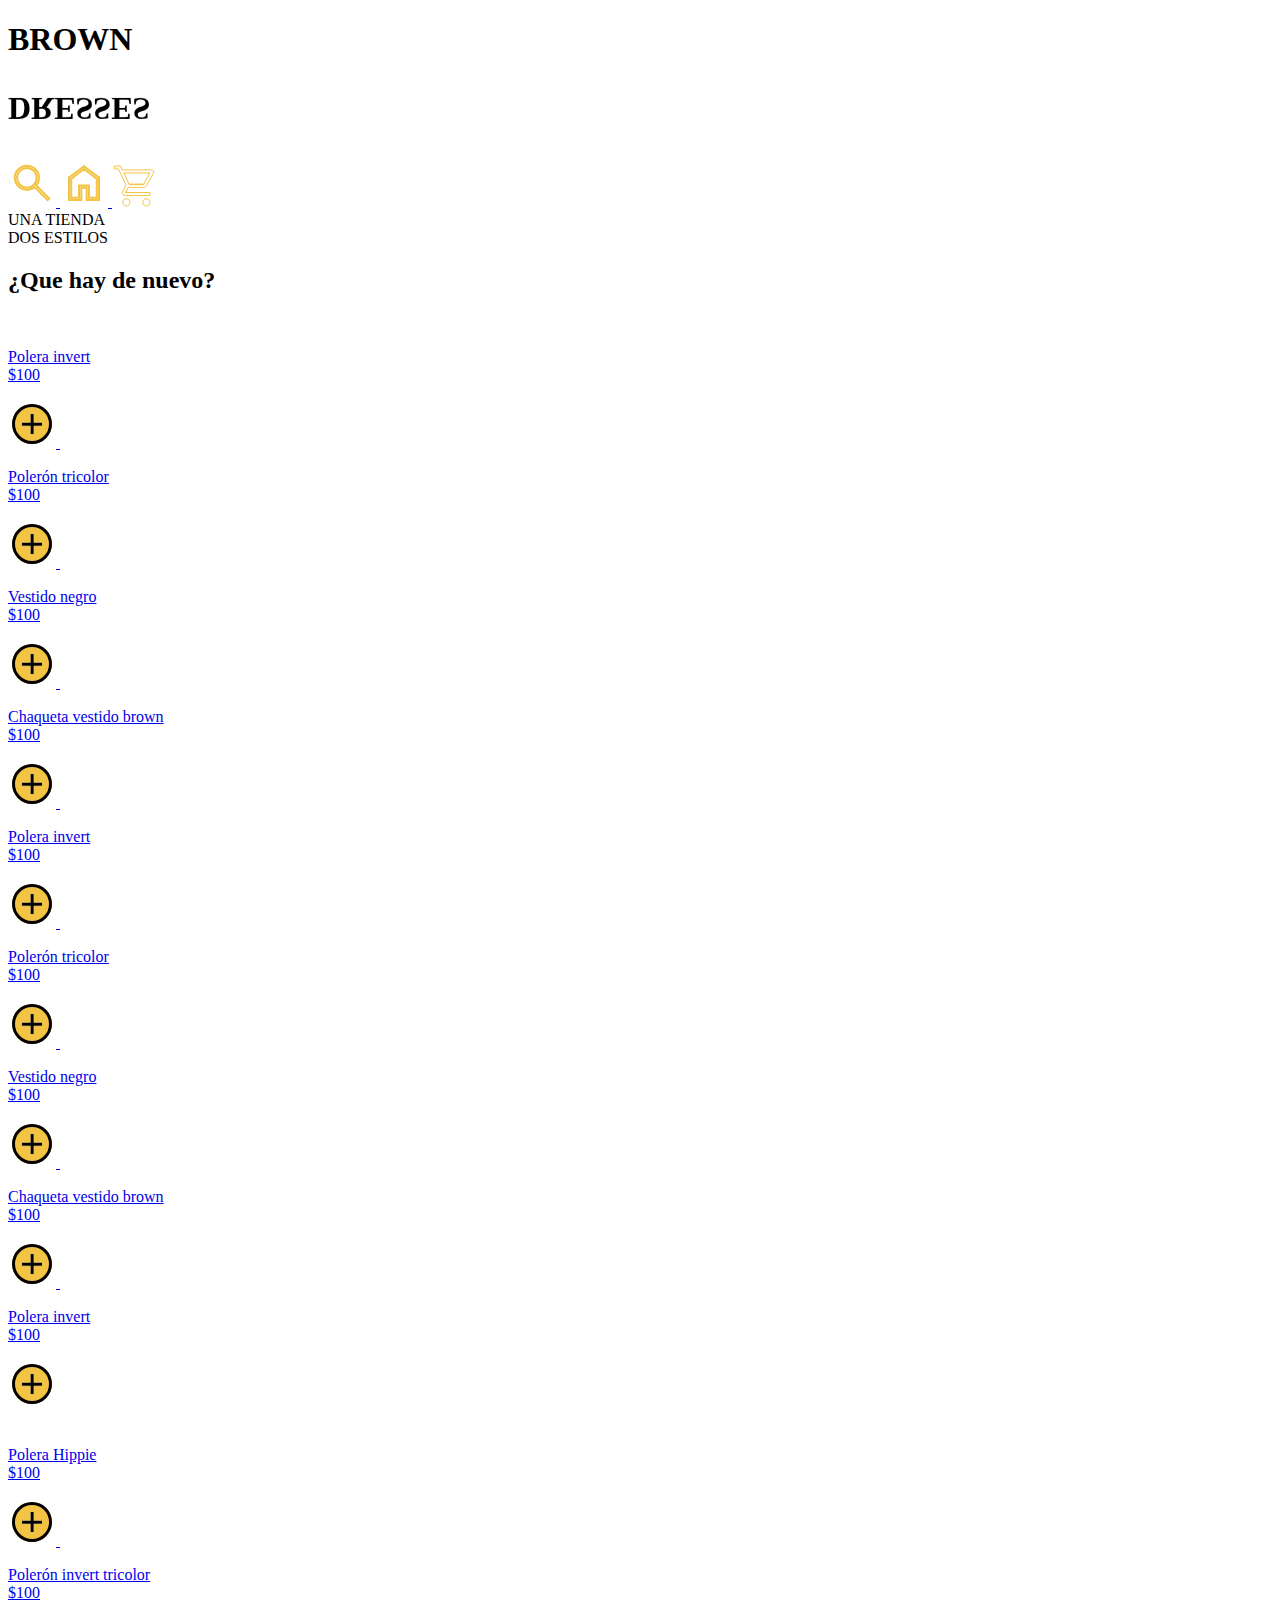
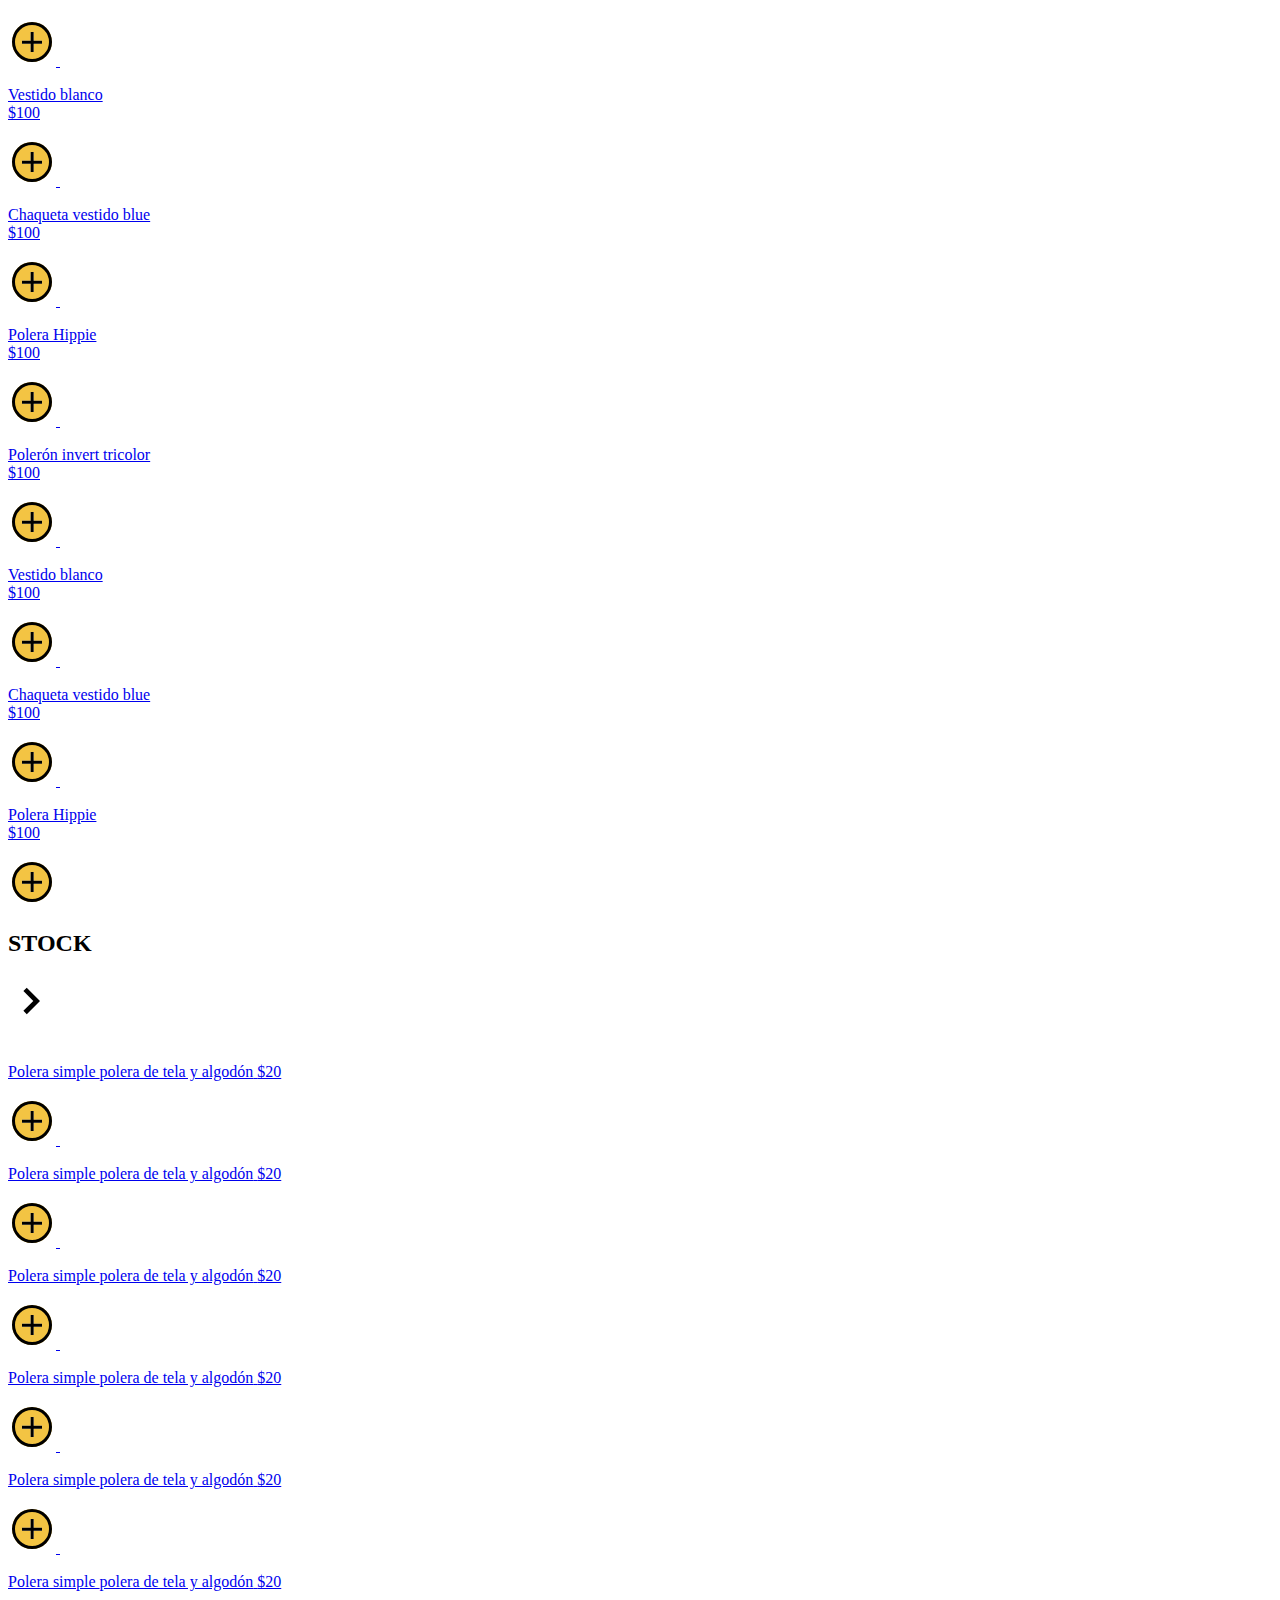
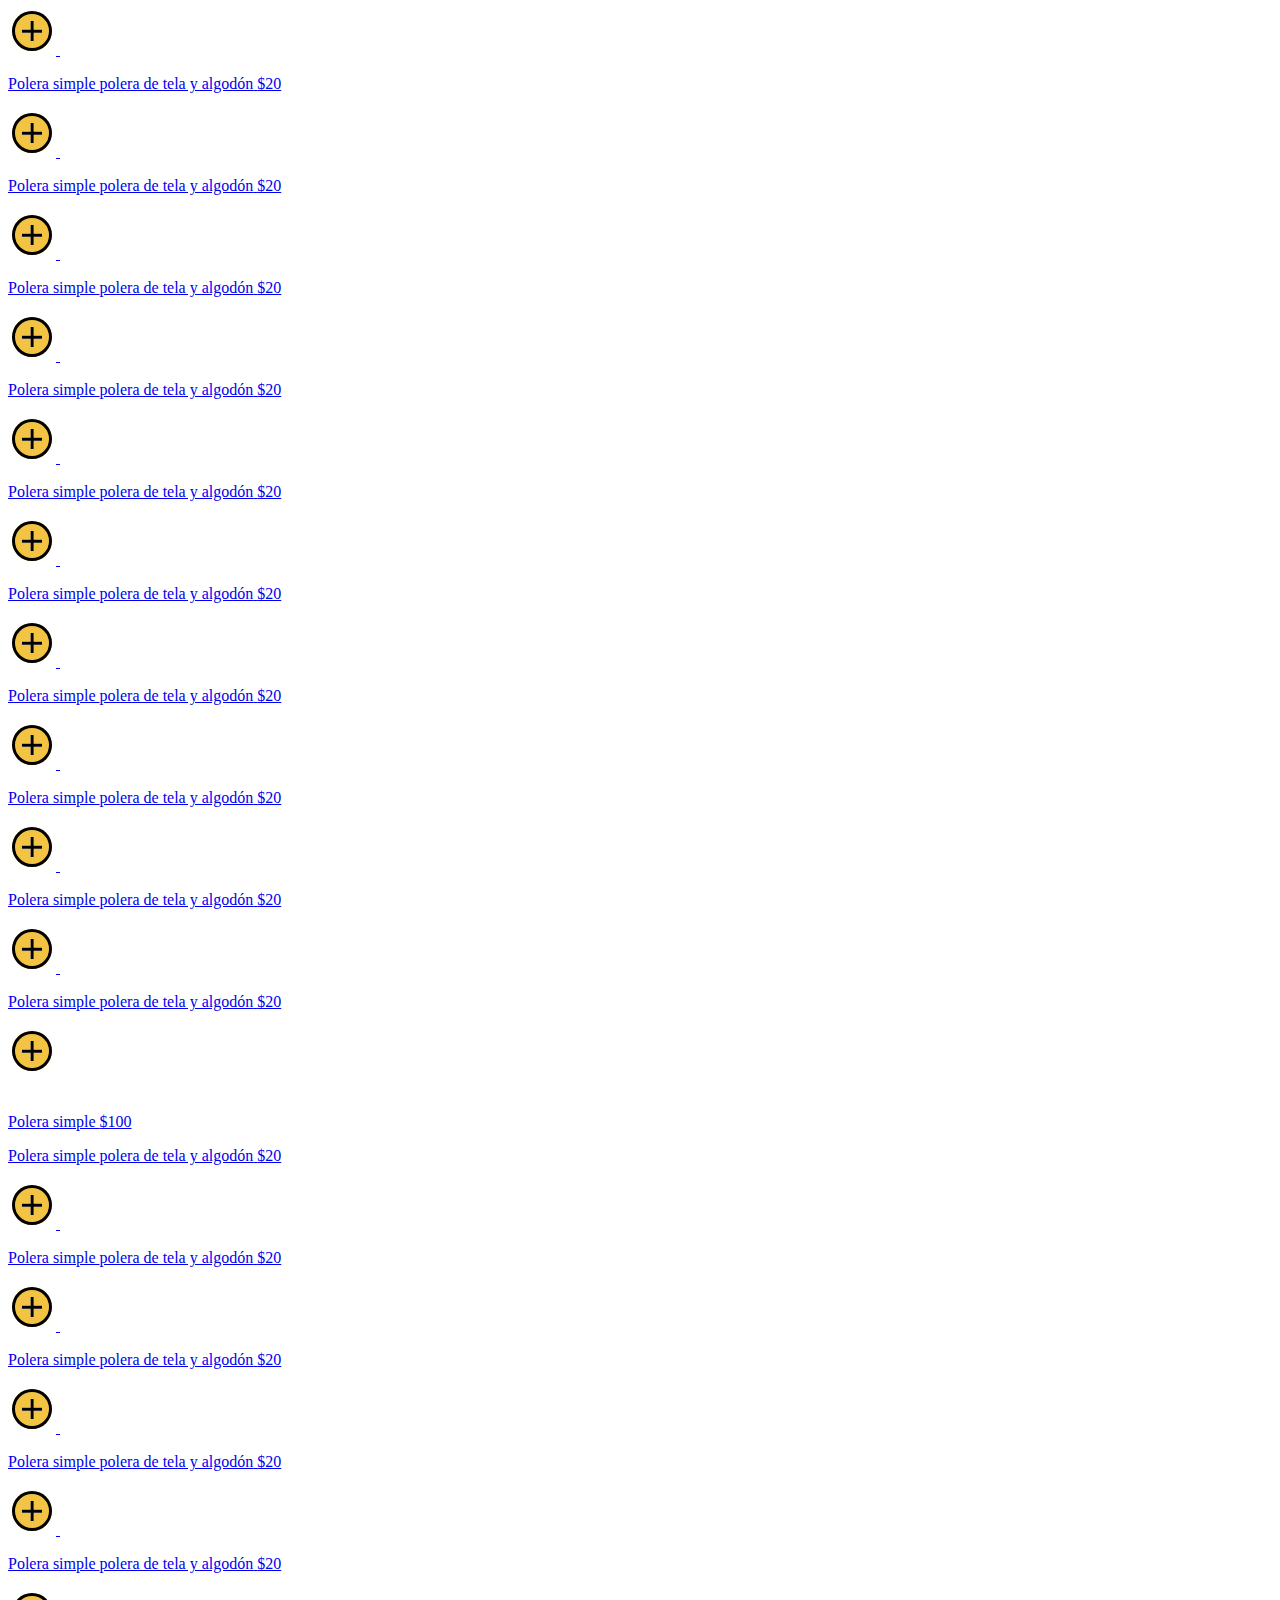
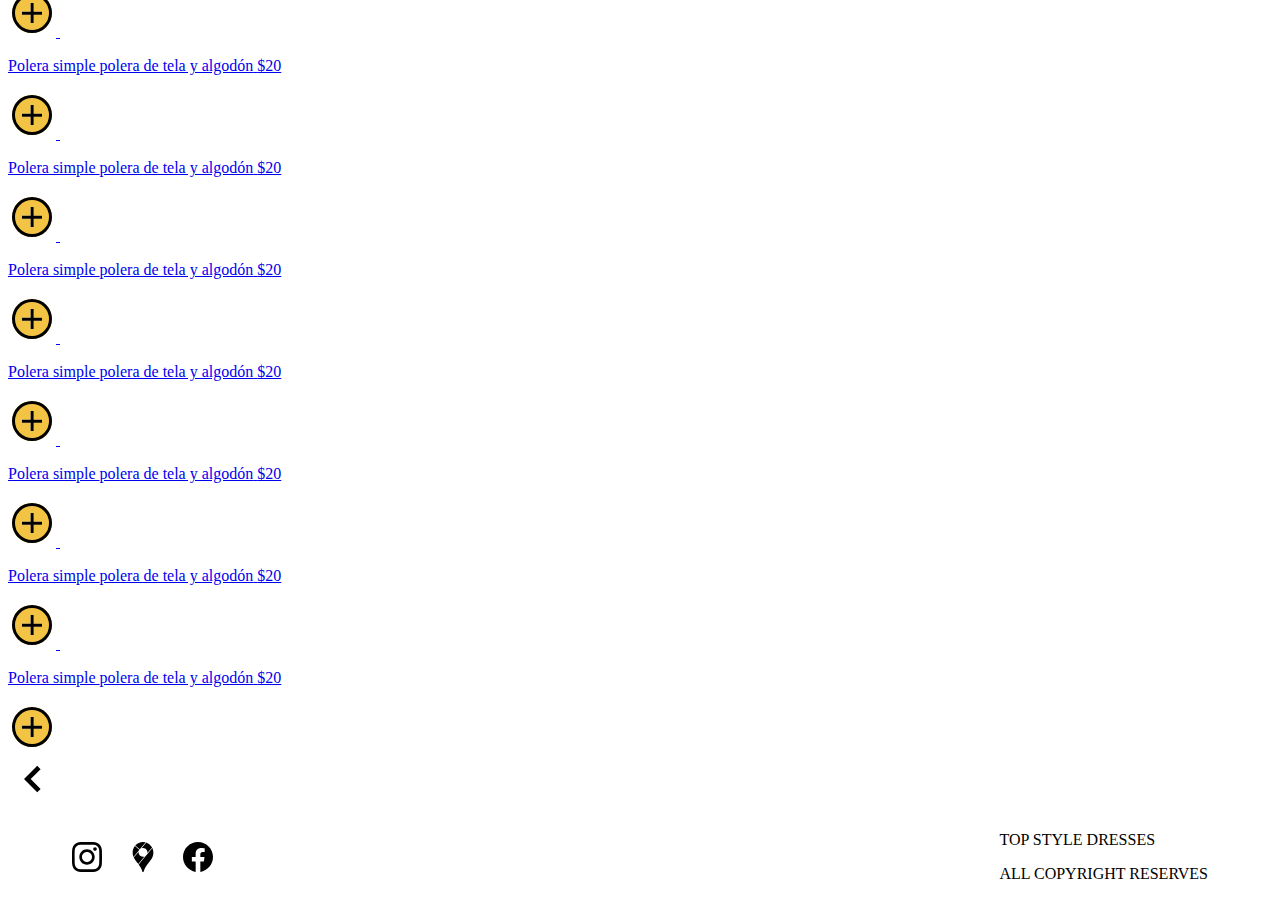
==== index.html @ 401d20d2 "Tercer commit[002]" ====
<!DOCTYPE html>
<html lang="en">
<head>
    <meta charset="UTF-8">
    <meta http-equiv="X-UA-Compatible" content="IE=edge">
    <meta name="viewport" content="width=device-width, initial-scale=1.0">
    <title>BROWN DRESSES</title>
    <link rel="stylesheet" href="./assets/css/index.css">
    <svg xmlns="http://www.w3.org/2000/svg" style="display: none;">
        <symbol id="add-circle">
            <path fill="#f3c443" d="M22.65 34h3v-8.3H34v-3h-8.35V14h-3v8.7H14v3h8.65ZM24 44q-4.1 0-7.75-1.575-3.65-1.575-6.375-4.3-2.725-2.725-4.3-6.375Q4 28.1 4 23.95q0-4.1 1.575-7.75 1.575-3.65 4.3-6.35 2.725-2.7 6.375-4.275Q19.9 4 24.05 4q4.1 0 7.75 1.575 3.65 1.575 6.35 4.275 2.7 2.7 4.275 6.35Q44 19.85 44 24q0 4.1-1.575 7.75-1.575 3.65-4.275 6.375t-6.35 4.3Q28.15 44 24 44Z"/>
            <path fill="#000" d="M22.65 34h3v-8.3H34v-3h-8.35V14h-3v8.7H14v3h8.65ZM24 44q-4.1 0-7.75-1.575-3.65-1.575-6.375-4.3-2.725-2.725-4.3-6.375Q4 28.1 4 23.95q0-4.1 1.575-7.75 1.575-3.65 4.3-6.35 2.725-2.7 6.375-4.275Q19.9 4 24.05 4q4.1 0 7.75 1.575 3.65 1.575 6.35 4.275 2.7 2.7 4.275 6.35Q44 19.85 44 24q0 4.1-1.575 7.75-1.575 3.65-4.275 6.375t-6.35 4.3Q28.15 44 24 44Zm.05-3q7.05 0 12-4.975T41 23.95q0-7.05-4.95-12T24 7q-7.05 0-12.025 4.95Q7 16.9 7 24q0 7.05 4.975 12.025Q16.95 41 24.05 41ZM24 24Z">
        </symbol>
    </svg>
</head>

<body style="scroll-behavior: smooth;">
    <header class="header">
        <h1><span>BROWN</span><br><span><p style="transform: rotateX(180deg);">DRESSES</p></span></h1>
    </header>
    <nav class="nav-flotante">
        <a href="#" id="searchIcon">
            <svg xmlns="http://www.w3.org/2000/svg" height="48" width="48">
                <path stroke="#f3c443" stroke-width="2" fill="none" d="m39.55 41.1-13-12.95q-1.5 1.3-3.475 2.025-1.975.725-4.125.725-5.1 0-8.625-3.525Q6.8 23.85 6.8 18.8q0-5 3.525-8.525Q13.85 6.75 18.9 6.75q5.05 0 8.575 3.525Q31 13.8 31 18.8q0 2.1-.725 4.1-.725 2-2.075 3.6l13 12.95Zm-20.6-12.45q4.05 0 6.9-2.875Q28.7 22.9 28.7 18.8t-2.85-6.95Q23 9 18.95 9q-4.15 0-7 2.85Q9.1 14.7 9.1 18.8t2.85 6.975q2.85 2.875 7 2.875Z"/>
            </svg>
        </a>
        <a href="index.html" id="homeIcon">
            <svg xmlns="http://www.w3.org/2000/svg" height="48" width="48">
                <path stroke-width="2" stroke="#f3c443" fill="none" d="M11.25 38.75h7.8V26.5h9.9v12.25h7.8v-19.1L24 10.05l-12.75 9.6ZM9 41V18.5L24 7.2l15 11.3V41H26.65V28.75h-5.3V41Zm15-16.65Z"/>
            </svg>
        </a>
        <a href="./pages/carro-compras/carro-compras.html" id="cartIcon">
            <svg xmlns="http://www.w3.org/2000/svg" height="45" width="45"><path stroke-width="1" stroke="#f3c443" fill="none" d="M14.35 43.95q-1.5 0-2.55-1.05-1.05-1.05-1.05-2.55 0-1.5 1.05-2.55 1.05-1.05 2.55-1.05 1.5 0 2.55 1.05 1.05 1.05 1.05 2.55 0 1.5-1.05 2.55-1.05 1.05-2.55 1.05Zm20 0q-1.5 0-2.55-1.05-1.05-1.05-1.05-2.55 0-1.5 1.05-2.55 1.05-1.05 2.55-1.05 1.5 0 2.55 1.05 1.05 1.05 1.05 2.55 0 1.5-1.05 2.55-1.05 1.05-2.55 1.05Zm-22.6-33 5.5 11.4h14.4l6.25-11.4Zm-1.5-3H39.7q1.15 0 1.75 1.05.6 1.05 0 2.1L34.7 23.25q-.55.95-1.425 1.525t-1.925.575H16.2l-2.8 5.2h24.55v3h-24.1q-2.1 0-3.025-1.4-.925-1.4.025-3.15l3.2-5.9L6.45 7h-3.9V4H8.4Zm7 14.4h14.4Z"/></svg>
        </a>
    </nav>
    <div class="hero">
        <div class="hero-text">
            <span>UNA TIENDA</span><br>
            <span>DOS ESTILOS</span>
            <!-- <div id="linea"></div> -->
        </div>
    </div>
    <div class="inventario-nuevo">
        <h2>¿Que hay de nuevo?</h2>
        <div class="carrusel-inventario">
            <div>
                <a href="./pages/productos/producto5.html" class="card">
                    <img src="./assets/img/ropa1.png" style="filter:invert(100%);" alt="">
                    <p>Polera invert<br>$100</p>
                    <svg xmlns="http://www.w3.org/2000/svg" height="48" width="48">
                        <use xlink:href="#add-circle">
                    </svg>
                </a>
                <a href="./pages/productos/producto2.html" class="card">
                    <img src="./assets/img/ropa2.png" alt="">
                    <p>Polerón tricolor<br>$100</p>
                    <svg xmlns="http://www.w3.org/2000/svg" height="48" width="48">
                        <use xlink:href="#add-circle">
                    </svg>
                </a>
                <a href="./pages/productos/producto3.html" class="card">
                    <img src="./assets/img/ropa3.png" alt="">
                    <p>Vestido negro<br>$100</p>
                    <svg href="#" xmlns="http://www.w3.org/2000/svg" height="48" width="48">
                        <use xlink:href="#add-circle">
                    </svg>
                </a>
                <a href="./pages/productos/producto4.html" class="card">
                    <img src="./assets/img/ropa4.png" alt="">
                    <p>Chaqueta vestido brown<br>$100</p>
                    <svg xmlns="http://www.w3.org/2000/svg" height="48" width="48">
                        <use xlink:href="#add-circle">
                    </svg>
                </a>
                <a href="./pages/productos/producto5.html" class="card">
                    <img src="./assets/img/ropa1.png" style="filter:invert(100%);" alt="">
                    <p>Polera invert<br>$100</p>
                    <svg xmlns="http://www.w3.org/2000/svg" height="48" width="48">
                        <use xlink:href="#add-circle">
                    </svg>
                </a>
                <a href="./pages/productos/producto2.html" class="card">
                    <img src="./assets/img/ropa2.png" alt="">
                    <p>Polerón tricolor<br>$100</p>
                    <svg xmlns="http://www.w3.org/2000/svg" height="48" width="48">
                        <use xlink:href="#add-circle">
                    </svg>
                </a>
                <a href="./pages/productos/producto3.html" class="card">
                    <img src="./assets/img/ropa3.png" alt="">
                    <p>Vestido negro<br>$100</p>
                    <svg xmlns="http://www.w3.org/2000/svg" height="48" width="48">
                        <use xlink:href="#add-circle">
                    </svg>
                </a>
                <a href="./pages/productos/producto4.html" class="card">
                    <img src="./assets/img/ropa4.png" alt="">
                    <p>Chaqueta vestido brown<br>$100</p>
                    <svg xmlns="http://www.w3.org/2000/svg" height="48" width="48">
                        <use xlink:href="#add-circle">
                    </svg>
                </a>
                <a href="./pages/productos/producto5.html" class="card">
                    <img src="./assets/img/ropa1.png" style="filter:invert(100%);" alt="">
                    <p>Polera invert<br>$100</p>
                    <svg xmlns="http://www.w3.org/2000/svg" height="48" width="48">
                        <use xlink:href="#add-circle">
                    </svg>
                </a>
            </div>
            <div>
                <a href="./pages/productos/producto1.html" class="card">
                    <img src="./assets/img/ropa1.png" alt="">
                    <p>Polera Hippie<br>$100</p>
                    <svg xmlns="http://www.w3.org/2000/svg" height="48" width="48">
                        <use xlink:href="#add-circle">
                    </svg>
                </a>
                <a href="./pages/productos/producto6.html" class="card">
                    <img src="./assets/img/ropa2.png" style="filter:invert(100%);" alt="">
                    <p>Polerón invert tricolor<br>$100</p>
                    <svg xmlns="http://www.w3.org/2000/svg" height="48" width="48">
                        <use xlink:href="#add-circle">
                    </svg>
                </a>
                <a href="./pages/productos/producto7.html" class="card">
                    <img src="./assets/img/ropa3.png" style="filter:invert(100%);" alt="">
                    <p>Vestido blanco<br>$100</p>
                    <svg xmlns="http://www.w3.org/2000/svg" height="48" width="48">
                        <use xlink:href="#add-circle">
                    </svg>
                </a>
                <a href="./pages/productos/producto8.html" class="card">
                    <img src="./assets/img/ropa4.png" style="filter:invert(100%);" alt="">
                    <p>Chaqueta vestido blue<br>$100</p>
                    <svg xmlns="http://www.w3.org/2000/svg" height="48" width="48">
                        <use xlink:href="#add-circle">
                    </svg>
                </a>
                <a href="./pages/productos/producto1.html" class="card">
                    <img src="./assets/img/ropa1.png" alt="">
                    <p>Polera Hippie<br>$100</p>
                    <svg xmlns="http://www.w3.org/2000/svg" height="48" width="48">
                        <use xlink:href="#add-circle">
                    </svg>
                </a>
                <a href="./pages/productos/producto6.html" class="card">
                    <img src="./assets/img/ropa2.png" style="filter:invert(100%);" alt="">
                    <p>Polerón invert tricolor<br>$100</p>
                    <svg xmlns="http://www.w3.org/2000/svg" height="48" width="48">
                        <use xlink:href="#add-circle">
                    </svg>
                </a>
                <a href="./pages/productos/producto7.html" class="card">
                    <img src="./assets/img/ropa3.png" style="filter:invert(100%);" alt="">
                    <p>Vestido blanco<br>$100</p>
                    <svg xmlns="http://www.w3.org/2000/svg" height="48" width="48">
                        <use xlink:href="#add-circle">
                    </svg>
                </a>
                <a href="./pages/productos/producto8.html" class="card">
                    <img src="./assets/img/ropa4.png" style="filter:invert(100%);" alt="">
                    <p>Chaqueta vestido blue<br>$100</p>
                    <svg xmlns="http://www.w3.org/2000/svg" height="48" width="48">
                        <use xlink:href="#add-circle">
                    </svg>
                </a>
                <a href="./pages/productos/producto1.html" class="card">
                    <img src="./assets/img/ropa1.png" alt="">
                    <p>Polera Hippie<br>$100</p>
                    <svg xmlns="http://www.w3.org/2000/svg" height="48" width="48">
                        <use xlink:href="#add-circle">
                    </svg>
                </a>
            </div>
        </div>
    </div>
    <div class="inventario-general">
        <h2>STOCK</h2>
        <!-- <h2><span>camisas</span><span>poleras</span>STOCK<span>vestidos</span><span>pantalones</span></h2> -->
        <div class="flex-inventario">
            <svg id="next" xmlns="http://www.w3.org/2000/svg" height="48" width="48"><path d="m18.75 37.2-3.35-3.35 9.9-9.9-9.9-9.9 3.35-3.35L32 23.95Z"/></svg>
            <div class="container-inventario" id="inventario1">
                <a href="./pages/productos/productos.html" class="card">
                    <img src="./assets/img/ropa1.png" alt="">
                    <p>Polera simple
                        <span>polera de tela y algodón</span>
                        <span class="precio">$20</span>
                    </p>
                    <svg href="#" xmlns="http://www.w3.org/2000/svg" height="48" width="48">
                        <use xlink:href="#add-circle">
                    </svg>
                </a>
                <a href="./pages/productos/productos.html" class="card">
                    <img src="./assets/img/ropa2.png" alt="">
                    <p>Polera simple
                        <span>polera de tela y algodón</span>
                        <span class="precio">$20</span>
                    </p>
                    <svg xmlns="http://www.w3.org/2000/svg" height="48" width="48">
                        <use xlink:href="#add-circle">
                    </svg>
                </a>
                <a href="./pages/productos/productos.html" class="card">
                    <img src="./assets/img/ropa3.png" alt="">
                    <p>Polera simple
                        <span>polera de tela y algodón</span>
                        <span class="precio">$20</span>
                    </p>
                    <svg xmlns="http://www.w3.org/2000/svg" height="48" width="48">
                        <use xlink:href="#add-circle">
                    </svg>
                </a>
                <a href="./pages/productos/productos.html" class="card">
                    <img src="./assets/img/ropa4.png" alt="">
                    <p>Polera simple
                        <span>polera de tela y algodón</span>
                        <span class="precio">$20</span>
                    </p>
                    <svg xmlns="http://www.w3.org/2000/svg" height="48" width="48">
                        <use xlink:href="#add-circle">
                    </svg>
                </a>
                <a href="./pages/productos/productos.html" class="card">
                    <img src="./assets/img/ropa1.png" alt="">
                    <p>Polera simple
                        <span>polera de tela y algodón</span>
                        <span class="precio">$20</span>
                    </p>
                    <svg xmlns="http://www.w3.org/2000/svg" height="48" width="48">
                        <use xlink:href="#add-circle">
                    </svg>
                </a>
                <a href="./pages/productos/productos.html" class="card">
                    <img src="./assets/img/ropa2.png" alt="">
                    <p>Polera simple
                        <span>polera de tela y algodón</span>
                        <span class="precio">$20</span>
                    </p>
                    <svg xmlns="http://www.w3.org/2000/svg" height="48" width="48">
                        <use xlink:href="#add-circle">
                    </svg>
                </a>
                <a href="./pages/productos/productos.html" class="card">
                    <img src="./assets/img/ropa3.png" alt="">
                    <p>Polera simple
                        <span>polera de tela y algodón</span>
                        <span class="precio">$20</span>
                    </p>
                    <svg xmlns="http://www.w3.org/2000/svg" height="48" width="48">
                        <use xlink:href="#add-circle">
                    </svg>
                </a>
                <a href="./pages/productos/productos.html" class="card">
                    <img src="./assets/img/ropa4.png" alt="">
                    <p>Polera simple
                        <span>polera de tela y algodón</span>
                        <span class="precio">$20</span>
                    </p>
                    <svg xmlns="http://www.w3.org/2000/svg" height="48" width="48">
                        <use xlink:href="#add-circle">
                    </svg>
                </a>
                <a href="./pages/productos/productos.html" class="card">
                    <img src="./assets/img/ropa1.png" alt="">
                    <p>Polera simple
                        <span>polera de tela y algodón</span>
                        <span class="precio">$20</span>
                    </p>
                    <svg href="#" xmlns="http://www.w3.org/2000/svg" height="48" width="48">
                        <use xlink:href="#add-circle">
                    </svg>
                </a>
                <a href="./pages/productos/productos.html" class="card">
                    <img src="./assets/img/ropa2.png" alt="">
                    <p>Polera simple
                        <span>polera de tela y algodón</span>
                        <span class="precio">$20</span>
                    </p>
                    <svg xmlns="http://www.w3.org/2000/svg" height="48" width="48">
                        <use xlink:href="#add-circle">
                    </svg>
                </a>
                <a href="./pages/productos/productos.html" class="card">
                    <img src="./assets/img/ropa3.png" alt="">
                    <p>Polera simple
                        <span>polera de tela y algodón</span>
                        <span class="precio">$20</span>
                    </p>
                    <svg xmlns="http://www.w3.org/2000/svg" height="48" width="48">
                        <use xlink:href="#add-circle">
                    </svg>
                </a>
                <a href="./pages/productos/productos.html" class="card">
                    <img src="./assets/img/ropa4.png" alt="">
                    <p>Polera simple
                        <span>polera de tela y algodón</span>
                        <span class="precio">$20</span>
                    </p>
                    <svg xmlns="http://www.w3.org/2000/svg" height="48" width="48">
                        <use xlink:href="#add-circle">
                    </svg>
                </a>
                <a href="./pages/productos/productos.html" class="card">
                    <img src="./assets/img/ropa1.png" alt="">
                    <p>Polera simple
                        <span>polera de tela y algodón</span>
                        <span class="precio">$20</span>
                    </p>
                    <svg xmlns="http://www.w3.org/2000/svg" height="48" width="48">
                        <use xlink:href="#add-circle">
                    </svg>
                </a>
                <a href="./pages/productos/productos.html" class="card">
                    <img src="./assets/img/ropa2.png" alt="">
                    <p>Polera simple
                        <span>polera de tela y algodón</span>
                        <span class="precio">$20</span>
                    </p>
                    <svg xmlns="http://www.w3.org/2000/svg" height="48" width="48">
                        <use xlink:href="#add-circle">
                    </svg>
                </a>
                <a href="./pages/productos/productos.html" class="card">
                    <img src="./assets/img/ropa3.png" alt="">
                    <p>Polera simple
                        <span>polera de tela y algodón</span>
                        <span class="precio">$20</span>
                    </p>
                    <svg xmlns="http://www.w3.org/2000/svg" height="48" width="48">
                        <use xlink:href="#add-circle">
                    </svg>
                </a>
                <a href="./pages/productos/productos.html" class="card">
                    <img src="./assets/img/ropa4.png" alt="">
                    <p>Polera simple
                        <span>polera de tela y algodón</span>
                        <span class="precio">$20</span>
                    </p>
                    <svg xmlns="http://www.w3.org/2000/svg" height="48" width="48">
                        <use xlink:href="#add-circle">
                    </svg>
                </a>
            </div>
            <div class="container-inventario" id="inventario2">
                <a href="./pages/productos/productos.html" class="card">
                    <img src="./assets/img/ropa1.png" alt="">
                    <p>Polera simple <span>$100</span></p>
                    <p>Polera simple
                        <span>polera de tela y algodón</span>
                        <span class="precio">$20</span>
                    </p>
                    <svg xmlns="http://www.w3.org/2000/svg" height="48" width="48">
                        <use xlink:href="#add-circle">
                    </svg>
                </a>
                <a href="./pages/productos/productos.html" class="card">
                    <img src="./assets/img/ropa2.png" alt="">
                    <p>Polera simple
                        <span>polera de tela y algodón</span>
                        <span class="precio">$20</span>
                    </p>
                    <svg xmlns="http://www.w3.org/2000/svg" height="48" width="48">
                        <use xlink:href="#add-circle">
                    </svg>
                </a>
                <a href="./pages/productos/productos.html" class="card">
                    <img src="./assets/img/ropa3.png" alt="">
                    <p>Polera simple
                        <span>polera de tela y algodón</span>
                        <span class="precio">$20</span>
                    </p>
                    <svg xmlns="http://www.w3.org/2000/svg" height="48" width="48">
                        <use xlink:href="#add-circle">
                    </svg>
                </a>
                <a href="./pages/productos/productos.html" class="card">
                    <img src="./assets/img/ropa4.png" alt="">
                    <p>Polera simple
                        <span>polera de tela y algodón</span>
                        <span class="precio">$20</span>
                    </p>
                    <svg xmlns="http://www.w3.org/2000/svg" height="48" width="48">
                        <use xlink:href="#add-circle">
                    </svg>
                </a>
                <a href="./pages/productos/productos.html" class="card">
                    <img src="./assets/img/ropa1.png" alt="">
                    <p>Polera simple
                        <span>polera de tela y algodón</span>
                        <span class="precio">$20</span>
                    </p>
                    <svg xmlns="http://www.w3.org/2000/svg" height="48" width="48">
                        <use xlink:href="#add-circle">
                    </svg>
                </a>
                <a href="./pages/productos/productos.html" class="card">
                    <img src="./assets/img/ropa2.png" alt="">
                    <p>Polera simple
                        <span>polera de tela y algodón</span>
                        <span class="precio">$20</span>
                    </p>
                    <svg xmlns="http://www.w3.org/2000/svg" height="48" width="48">
                        <use xlink:href="#add-circle">
                    </svg>
                </a>
                <a href="./pages/productos/productos.html" class="card">
                    <img src="./assets/img/ropa3.png" alt="">
                    <p>Polera simple
                        <span>polera de tela y algodón</span>
                        <span class="precio">$20</span>
                    </p>
                    <svg xmlns="http://www.w3.org/2000/svg" height="48" width="48">
                        <use xlink:href="#add-circle">
                    </svg>
                </a>
                <a href="./pages/productos/productos.html" class="card">
                    <img src="./assets/img/ropa4.png" alt="">
                    <p>Polera simple
                        <span>polera de tela y algodón</span>
                        <span class="precio">$20</span>
                    </p>
                    <svg xmlns="http://www.w3.org/2000/svg" height="48" width="48">
                        <use xlink:href="#add-circle">
                    </svg>
                </a>
                <a href="./pages/productos/productos.html" class="card">
                    <img src="./assets/img/ropa1.png" alt="">
                    <p>Polera simple
                        <span>polera de tela y algodón</span>
                        <span class="precio">$20</span>
                    </p>
                    <svg xmlns="http://www.w3.org/2000/svg" height="48" width="48">
                        <use xlink:href="#add-circle">
                    </svg>
                </a>
                <a href="./pages/productos/productos.html" class="card">
                    <img src="./assets/img/ropa2.png" alt="">
                    <p>Polera simple
                        <span>polera de tela y algodón</span>
                        <span class="precio">$20</span>
                    </p>
                    <svg xmlns="http://www.w3.org/2000/svg" height="48" width="48">
                        <use xlink:href="#add-circle">
                    </svg>
                </a>
                <a href="./pages/productos/productos.html" class="card">
                    <img src="./assets/img/ropa3.png" alt="">
                    <p>Polera simple
                        <span>polera de tela y algodón</span>
                        <span class="precio">$20</span>
                    </p>
                    <svg xmlns="http://www.w3.org/2000/svg" height="48" width="48">
                        <use xlink:href="#add-circle">
                    </svg>
                </a>
                <a href="./pages/productos/productos.html" class="card">
                    <img src="./assets/img/ropa4.png" alt="">
                    <p>Polera simple
                        <span>polera de tela y algodón</span>
                        <span class="precio">$20</span>
                    </p>
                    <svg xmlns="http://www.w3.org/2000/svg" height="48" width="48">
                        <use xlink:href="#add-circle">
                    </svg>
                </a>
            </div>
            <svg id="back" xmlns="http://www.w3.org/2000/svg" transform="rotate(180)"  height="48" width="48"><path d="m18.75 37.2-3.35-3.35 9.9-9.9-9.9-9.9 3.35-3.35L32 23.95Z"/></svg>
        </div>
    </div>
    <footer style="display: flex; padding:.5rem 5vw; justify-content: space-between; background-color: var(--color2); align-items: center;">
        <div style="display: flex; column-gap:2vw;">
            <svg role="img" viewBox="0 0 24 24" xmlns="http://www.w3.org/2000/svg" width="30"><title>Instagram</title><path d="M12 0C8.74 0 8.333.015 7.053.072 5.775.132 4.905.333 4.14.63c-.789.306-1.459.717-2.126 1.384S.935 3.35.63 4.14C.333 4.905.131 5.775.072 7.053.012 8.333 0 8.74 0 12s.015 3.667.072 4.947c.06 1.277.261 2.148.558 2.913.306.788.717 1.459 1.384 2.126.667.666 1.336 1.079 2.126 1.384.766.296 1.636.499 2.913.558C8.333 23.988 8.74 24 12 24s3.667-.015 4.947-.072c1.277-.06 2.148-.262 2.913-.558.788-.306 1.459-.718 2.126-1.384.666-.667 1.079-1.335 1.384-2.126.296-.765.499-1.636.558-2.913.06-1.28.072-1.687.072-4.947s-.015-3.667-.072-4.947c-.06-1.277-.262-2.149-.558-2.913-.306-.789-.718-1.459-1.384-2.126C21.319 1.347 20.651.935 19.86.63c-.765-.297-1.636-.499-2.913-.558C15.667.012 15.26 0 12 0zm0 2.16c3.203 0 3.585.016 4.85.071 1.17.055 1.805.249 2.227.415.562.217.96.477 1.382.896.419.42.679.819.896 1.381.164.422.36 1.057.413 2.227.057 1.266.07 1.646.07 4.85s-.015 3.585-.074 4.85c-.061 1.17-.256 1.805-.421 2.227-.224.562-.479.96-.899 1.382-.419.419-.824.679-1.38.896-.42.164-1.065.36-2.235.413-1.274.057-1.649.07-4.859.07-3.211 0-3.586-.015-4.859-.074-1.171-.061-1.816-.256-2.236-.421-.569-.224-.96-.479-1.379-.899-.421-.419-.69-.824-.9-1.38-.165-.42-.359-1.065-.42-2.235-.045-1.26-.061-1.649-.061-4.844 0-3.196.016-3.586.061-4.861.061-1.17.255-1.814.42-2.234.21-.57.479-.96.9-1.381.419-.419.81-.689 1.379-.898.42-.166 1.051-.361 2.221-.421 1.275-.045 1.65-.06 4.859-.06l.045.03zm0 3.678c-3.405 0-6.162 2.76-6.162 6.162 0 3.405 2.76 6.162 6.162 6.162 3.405 0 6.162-2.76 6.162-6.162 0-3.405-2.76-6.162-6.162-6.162zM12 16c-2.21 0-4-1.79-4-4s1.79-4 4-4 4 1.79 4 4-1.79 4-4 4zm7.846-10.405c0 .795-.646 1.44-1.44 1.44-.795 0-1.44-.646-1.44-1.44 0-.794.646-1.439 1.44-1.439.793-.001 1.44.645 1.44 1.439z"/></svg>
            <svg role="img" viewBox="0 0 24 24" xmlns="http://www.w3.org/2000/svg" width="30"><title>Google Maps</title><path d="M19.527 4.799c1.212 2.608.937 5.678-.405 8.173-1.101 2.047-2.744 3.74-4.098 5.614-.619.858-1.244 1.75-1.669 2.727-.141.325-.263.658-.383.992-.121.333-.224.673-.34 1.008-.109.314-.236.684-.627.687h-.007c-.466-.001-.579-.53-.695-.887-.284-.874-.581-1.713-1.019-2.525-.51-.944-1.145-1.817-1.79-2.671L19.527 4.799zM8.545 7.705l-3.959 4.707c.724 1.54 1.821 2.863 2.871 4.18.247.31.494.622.737.936l4.984-5.925-.029.01c-1.741.601-3.691-.291-4.392-1.987a3.377 3.377 0 0 1-.209-.716c-.063-.437-.077-.761-.004-1.198l.001-.007zM5.492 3.149l-.003.004c-1.947 2.466-2.281 5.88-1.117 8.77l4.785-5.689-.058-.05-3.607-3.035zM14.661.436l-3.838 4.563a.295.295 0 0 1 .027-.01c1.6-.551 3.403.15 4.22 1.626.176.319.323.683.377 1.045.068.446.085.773.012 1.22l-.003.016 3.836-4.561A8.382 8.382 0 0 0 14.67.439l-.009-.003zM9.466 5.868L14.162.285l-.047-.012A8.31 8.31 0 0 0 11.986 0a8.439 8.439 0 0 0-6.169 2.766l-.016.018 3.665 3.084z"/></svg>
            <svg role="img" viewBox="0 0 24 24" xmlns="http://www.w3.org/2000/svg" width="30"><title>Facebook</title><path d="M24 12.073c0-6.627-5.373-12-12-12s-12 5.373-12 12c0 5.99 4.388 10.954 10.125 11.854v-8.385H7.078v-3.47h3.047V9.43c0-3.007 1.792-4.669 4.533-4.669 1.312 0 2.686.235 2.686.235v2.953H15.83c-1.491 0-1.956.925-1.956 1.874v2.25h3.328l-.532 3.47h-2.796v8.385C19.612 23.027 24 18.062 24 12.073z"/></svg>
        </div>
        <div>
            <p>TOP STYLE DRESSES</p>
            <P>ALL COPYRIGHT RESERVES</P>
        </div>

    </footer>
    <div class="sidebar-margin"></div>

    <script src="./assets/js/index.js"></script>
</body>
</html>
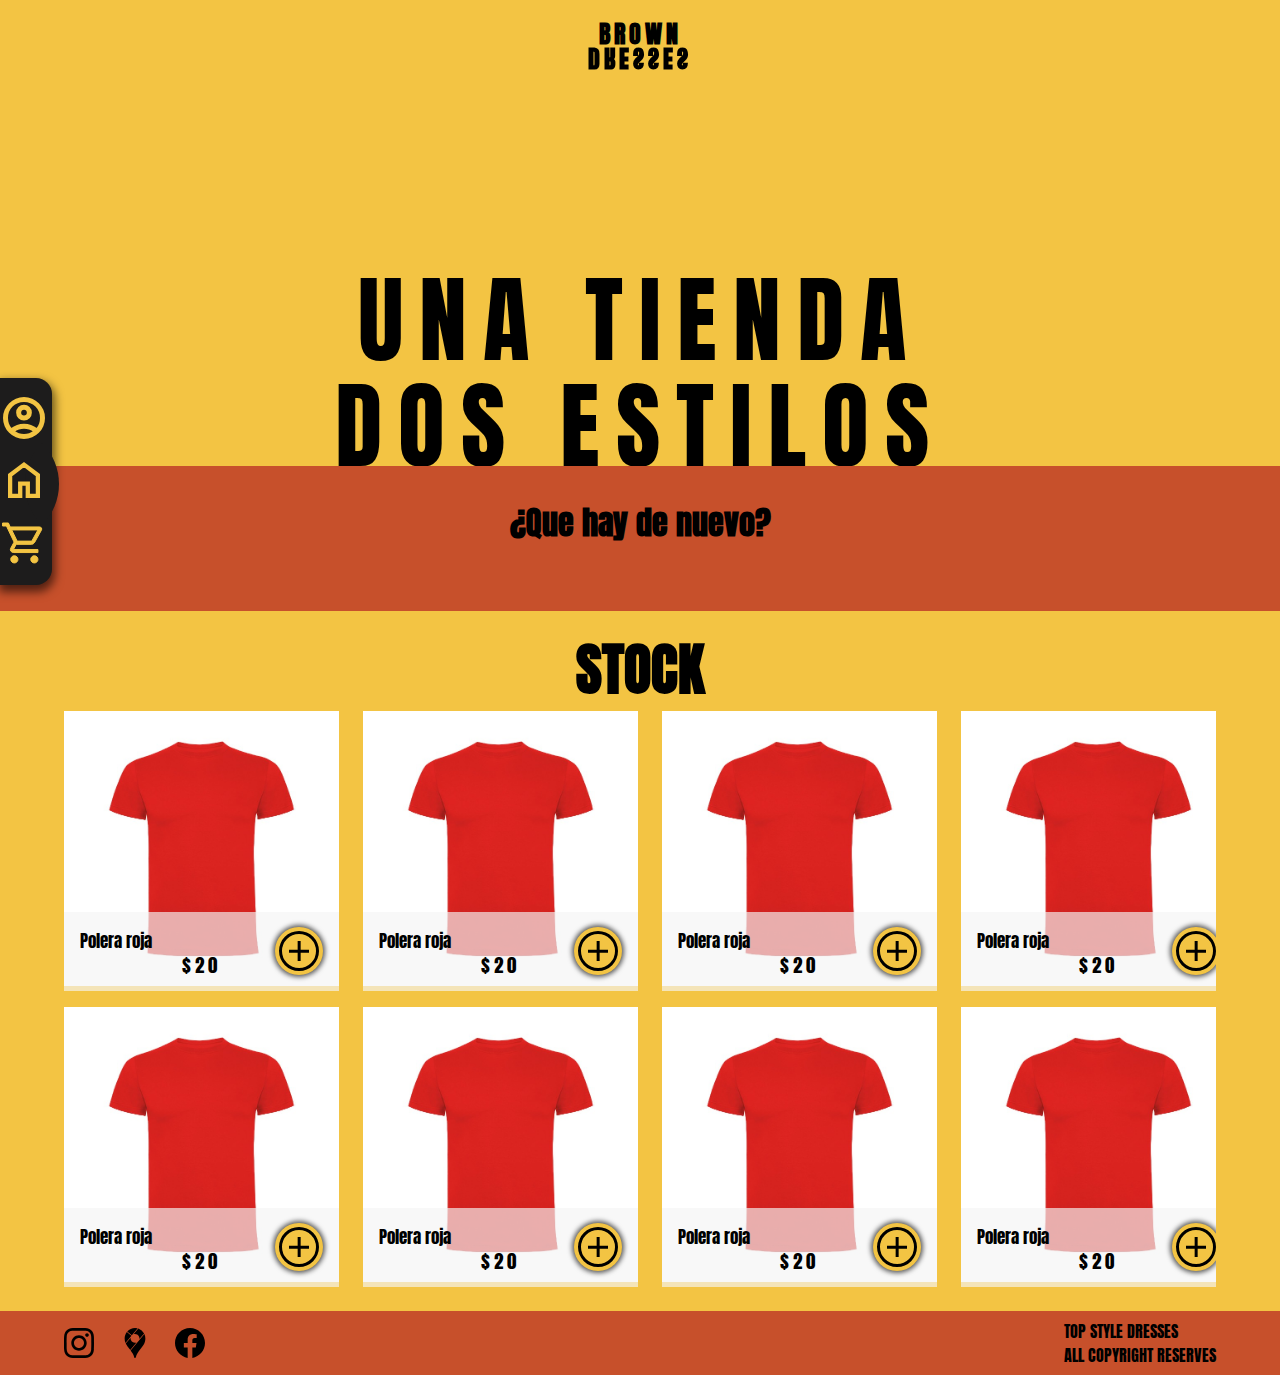
==== commit 79c0e31b: "Modulo3" ====
--- a/index.html
+++ b/index.html
@@ -4,25 +4,71 @@
     <meta charset="UTF-8">
     <meta http-equiv="X-UA-Compatible" content="IE=edge">
     <meta name="viewport" content="width=device-width, initial-scale=1.0">
+    <meta http-equiv="Expires" content="0">
+    <meta http-equiv="Last-Modified" content="0">
+    <meta http-equiv="Cache-Control" content="no-cache, mustrevalidate">
+    <meta http-equiv="Pragma" content="no-cache">
     <title>BROWN DRESSES</title>
     <link rel="stylesheet" href="./assets/css/index.css">
     <svg xmlns="http://www.w3.org/2000/svg" style="display: none;">
         <symbol id="add-circle">
-            <path fill="#f3c443" d="M22.65 34h3v-8.3H34v-3h-8.35V14h-3v8.7H14v3h8.65ZM24 44q-4.1 0-7.75-1.575-3.65-1.575-6.375-4.3-2.725-2.725-4.3-6.375Q4 28.1 4 23.95q0-4.1 1.575-7.75 1.575-3.65 4.3-6.35 2.725-2.7 6.375-4.275Q19.9 4 24.05 4q4.1 0 7.75 1.575 3.65 1.575 6.35 4.275 2.7 2.7 4.275 6.35Q44 19.85 44 24q0 4.1-1.575 7.75-1.575 3.65-4.275 6.375t-6.35 4.3Q28.15 44 24 44Z"/>
+            <path id="add-circle-bg" fill="#f3c443" d="M22.65 34h3v-8.3H34v-3h-8.35V14h-3v8.7H14v3h8.65ZM24 44q-4.1 0-7.75-1.575-3.65-1.575-6.375-4.3-2.725-2.725-4.3-6.375Q4 28.1 4 23.95q0-4.1 1.575-7.75 1.575-3.65 4.3-6.35 2.725-2.7 6.375-4.275Q19.9 4 24.05 4q4.1 0 7.75 1.575 3.65 1.575 6.35 4.275 2.7 2.7 4.275 6.35Q44 19.85 44 24q0 4.1-1.575 7.75-1.575 3.65-4.275 6.375t-6.35 4.3Q28.15 44 24 44Z"/>
             <path fill="#000" d="M22.65 34h3v-8.3H34v-3h-8.35V14h-3v8.7H14v3h8.65ZM24 44q-4.1 0-7.75-1.575-3.65-1.575-6.375-4.3-2.725-2.725-4.3-6.375Q4 28.1 4 23.95q0-4.1 1.575-7.75 1.575-3.65 4.3-6.35 2.725-2.7 6.375-4.275Q19.9 4 24.05 4q4.1 0 7.75 1.575 3.65 1.575 6.35 4.275 2.7 2.7 4.275 6.35Q44 19.85 44 24q0 4.1-1.575 7.75-1.575 3.65-4.275 6.375t-6.35 4.3Q28.15 44 24 44Zm.05-3q7.05 0 12-4.975T41 23.95q0-7.05-4.95-12T24 7q-7.05 0-12.025 4.95Q7 16.9 7 24q0 7.05 4.975 12.025Q16.95 41 24.05 41ZM24 24Z">
         </symbol>
     </svg>
+    <!-- <svg width="122" height="51" viewBox="0 0 122 51" fill="none" xmlns="http://www.w3.org/2000/svg" style="display: none;">
+        <symbol id="tarjeta-descuento">
+            <path d="M33.3576 0.5H119C120.381 0.5 121.5 1.61929 121.5 3V48C121.5 49.3807 120.381 50.5 119 50.5H33.3944C32.9908 50.5 32.5741 50.3939 32.2126 50.2025C21.7707 44.6763 13.9439 40.1065 8.72378 36.0334C3.47812 31.9405 1.00156 28.4524 0.975334 25.1155C0.949162 21.7855 3.36339 18.3609 8.59469 14.3917C13.8015 10.4412 21.6607 6.05355 32.2275 0.770499C32.5757 0.59638 32.9735 0.5 33.3576 0.5Z" fill="#C7502B" stroke="black"/>
+            <circle cx="12.5" cy="25.5" r="5" fill="#F3C443" stroke="black"/>
+            <path d="M33 7.02965C33 5.3728 34.3431 4 36 4H114C115.657 4 117 5.34315 117 7V43C117 44.6569 115.657 46 114 46H36C34.3431 46 33 44.6265 33 42.9697C33 25.1694 33 43.0151 33 7.02965Z" fill="#F3C443" stroke="black" stroke-linejoin="round" stroke-dasharray="2 2"/>
+            <line x1="90.5963" y1="37.705" x2="109.596" y2="11.705" stroke="black"/>
+            <circle cx="105" cy="33" r="4.5" fill="#F3C443" stroke="black"/>
+            <circle cx="96" cy="17" r="4.5" fill="#F3C443" stroke="black"/>
+            <path d="M41 16.7156C41 14.3731 43.6082 13.5077 45.3287 12.5497C46.4893 11.9035 50.6246 11.7976 51.8021 12.3895C52.2372 12.6082 52.6734 12.4654 53.1204 12.6209C53.9225 12.9001 53.986 13.7121 54.6157 14.0808C55.436 14.561 55.5208 16.8406 55.5208 17.7482C55.5208 19.8804 53.3946 22.2531 51.4479 23.4273C50.052 24.2693 48.2899 25.2208 47.0995 26.258C46.1287 27.1039 45.3358 28.1428 44.0301 28.5724C42.8738 28.9528 39.8614 32.208 42.0625 32.0973C45.1972 31.9398 48.5349 29.8804 51.625 31.2784C52.7657 31.7944 57.3999 34.0467 58 32.4178" stroke="black" stroke-width="3" stroke-linecap="round"/>
+            <path d="M79.7077 12.5188C76.626 13.6691 73.0911 13.3713 69.9193 12.8818C67.6285 12.5282 66.5926 10.636 66.9648 13.8093C67.1762 15.6119 67.3387 17.3356 67.9496 19.0517C68.1969 19.7463 68.4923 21.0447 68.4923 21.7738C68.4923 23.8265 71.1913 21.9236 72.1906 21.673C75.5519 20.8299 78.0903 19.9868 81.4362 21.1487C83.3738 21.8216 82.9637 24.4549 82.9637 26.3105C82.9637 28.8792 80.031 31.0459 78.0997 32.2789C75.5851 33.8842 72.4328 34.6354 69.6581 35.6663C69.0095 35.9073 66 37.0398 66 37.723C66 38.3401 68.1927 37.7621 68.4923 37.5617" stroke="black" stroke-width="3" stroke-linecap="round"/>
+        </symbol>
+    </svg> -->
 </head>
 
 <body style="scroll-behavior: smooth;">
+    <div- class="inicio-sesion-modal" id="inicio-sesion-modal">
+        <div class="inicio-sesion-ventana">
+            <!-- <div class="inicio-sesion-posicion"> -->
+                <h2>Inicio de sesión</h2>
+                <div class="inicio-sesion-form">
+                    <label for="usuario">Nombre de usuario</label>
+                    <input type="text" id='usuario' name="usuario">
+                    <label for="password">Contraseña</label>
+                    <input type="password" id="password" name="password">
+                    <input type="button" value="Iniciar sesion" id="botonInicioSesion">
+                    <a href="#">¿No tienes cuenta? Registrate aqui.</a>
+                </div>
+            <!-- </div> -->
+        </div>
+    </div->
+    <div class="ventana-modal" id="ventana-modal">
+        <div class="carro-modal">
+            <div class="overflow-modal">
+                <h2 style="font-size: 1.5rem; margin-bottom: 1rem; text-align: center; color: var(--color1);">Carro de compras</h2>
+                <table>
+                    <tbody id="table-carro">
+                       <!-- SCRIPT ACTUALIZAR CARRO DE COMPRAS -->
+                    </tbody>
+                </table>
+                <div class="totalDiv" style="display: flex; justify-content: end; margin-top: 1rem;">
+                    <p style="font-size: 1.5rem; margin-right: .5rem;">Total:</p>usd<span style="font-size: 1.5rem;" id="total"></span>
+                    <a href="./pages/carro-compras/carro-compras.html"><button>Detalles e ir a pagar</button></a>
+                </div>
+            </div>
+        </div>
+    </div>
+
     <header class="header">
         <h1><span>BROWN</span><br><span><p style="transform: rotateX(180deg);">DRESSES</p></span></h1>
     </header>
     <nav class="nav-flotante">
-        <a href="#" id="searchIcon">
-            <svg xmlns="http://www.w3.org/2000/svg" height="48" width="48">
-                <path stroke="#f3c443" stroke-width="2" fill="none" d="m39.55 41.1-13-12.95q-1.5 1.3-3.475 2.025-1.975.725-4.125.725-5.1 0-8.625-3.525Q6.8 23.85 6.8 18.8q0-5 3.525-8.525Q13.85 6.75 18.9 6.75q5.05 0 8.575 3.525Q31 13.8 31 18.8q0 2.1-.725 4.1-.725 2-2.075 3.6l13 12.95Zm-20.6-12.45q4.05 0 6.9-2.875Q28.7 22.9 28.7 18.8t-2.85-6.95Q23 9 18.95 9q-4.15 0-7 2.85Q9.1 14.7 9.1 18.8t2.85 6.975q2.85 2.875 7 2.875Z"/>
-            </svg>
+        <a href="#" id="userIcon">
+            <svg xmlns="http://www.w3.org/2000/svg" height="48" width="48"><path stroke-width="2" stroke="#f3c443" fill="none" d="M11.1 35.25q3.15-2.2 6.25-3.375Q20.45 30.7 24 30.7q3.55 0 6.675 1.175t6.275 3.375q2.2-2.7 3.125-5.45Q41 27.05 41 24q0-7.25-4.875-12.125T24 7q-7.25 0-12.125 4.875T7 24q0 3.05.95 5.8t3.15 5.45ZM24 25.5q-2.9 0-4.875-1.975T17.15 18.65q0-2.9 1.975-4.875T24 11.8q2.9 0 4.875 1.975t1.975 4.875q0 2.9-1.975 4.875T24 25.5ZM24 44q-4.1 0-7.75-1.575-3.65-1.575-6.375-4.3-2.725-2.725-4.3-6.375Q4 28.1 4 24q0-4.15 1.575-7.775t4.3-6.35q2.725-2.725 6.375-4.3Q19.9 4 24 4q4.15 0 7.775 1.575t6.35 4.3q2.725 2.725 4.3 6.35Q44 19.85 44 24q0 4.1-1.575 7.75-1.575 3.65-4.3 6.375-2.725 2.725-6.35 4.3Q28.15 44 24 44Zm0-3q2.75 0 5.375-.8t5.175-2.8q-2.55-1.8-5.2-2.75-2.65-.95-5.35-.95-2.7 0-5.35.95-2.65.95-5.2 2.75 2.55 2 5.175 2.8Q21.25 41 24 41Zm0-18.5q1.7 0 2.775-1.075t1.075-2.775q0-1.7-1.075-2.775T24 14.8q-1.7 0-2.775 1.075T20.15 18.65q0 1.7 1.075 2.775T24 22.5Zm0-3.85Zm0 18.7Z"/></svg>
         </a>
         <a href="index.html" id="homeIcon">
             <svg xmlns="http://www.w3.org/2000/svg" height="48" width="48">
@@ -43,298 +89,288 @@
     <div class="inventario-nuevo">
         <h2>¿Que hay de nuevo?</h2>
         <div class="carrusel-inventario">
-            <div>
-                <a href="./pages/productos/producto5.html" class="card">
-                    <img src="./assets/img/ropa1.png" style="filter:invert(100%);" alt="">
-                    <p>Polera invert<br>$100</p>
-                    <svg xmlns="http://www.w3.org/2000/svg" height="48" width="48">
-                        <use xlink:href="#add-circle">
-                    </svg>
-                </a>
-                <a href="./pages/productos/producto2.html" class="card">
-                    <img src="./assets/img/ropa2.png" alt="">
+            <!-- class="itemsNuevos" agregado con Javascript -->
+            <!-- <div class="itemsNuevos">
+                <a id="005" productNumber = 5 href="./pages/productos/productos.html" class="card">
+                    <img src="./assets/img/ropa5.jpg" alt="">
+                    <p>Polera Neo<br>$100</p>
+                    <svg xmlns="http://www.w3.org/2000/svg" height="48" width="48">
+                        <use xlink:href="#add-circle">
+                    </svg>
+                </a>
+                <a id="002" productNumber = 2 href="./pages/productos/productos.html" class="card">
+                    <img src="./assets/img/ropa2.jpg" alt="">
                     <p>Polerón tricolor<br>$100</p>
                     <svg xmlns="http://www.w3.org/2000/svg" height="48" width="48">
                         <use xlink:href="#add-circle">
                     </svg>
                 </a>
-                <a href="./pages/productos/producto3.html" class="card">
-                    <img src="./assets/img/ropa3.png" alt="">
+                <a id="003" productNumber = 3 href="./pages/productos/productos.html" class="card">
+                    <img src="./assets/img/ropa3.jpg" alt="">
                     <p>Vestido negro<br>$100</p>
                     <svg href="#" xmlns="http://www.w3.org/2000/svg" height="48" width="48">
                         <use xlink:href="#add-circle">
                     </svg>
                 </a>
-                <a href="./pages/productos/producto4.html" class="card">
-                    <img src="./assets/img/ropa4.png" alt="">
+                <a id="004" productNumber = 4 href="./pages/productos/productos.html" class="card">
+                    <img src="./assets/img/ropa4.jpg" alt="">
                     <p>Chaqueta vestido brown<br>$100</p>
                     <svg xmlns="http://www.w3.org/2000/svg" height="48" width="48">
                         <use xlink:href="#add-circle">
                     </svg>
                 </a>
-                <a href="./pages/productos/producto5.html" class="card">
-                    <img src="./assets/img/ropa1.png" style="filter:invert(100%);" alt="">
-                    <p>Polera invert<br>$100</p>
-                    <svg xmlns="http://www.w3.org/2000/svg" height="48" width="48">
-                        <use xlink:href="#add-circle">
-                    </svg>
-                </a>
-                <a href="./pages/productos/producto2.html" class="card">
-                    <img src="./assets/img/ropa2.png" alt="">
+                <a id="005" productNumber = 5 href="./pages/productos/productos.html" class="card">
+                    <img src="./assets/img/ropa5.jpg" alt="">
+                    <p>Polera Neo<br>$100</p>
+                    <svg xmlns="http://www.w3.org/2000/svg" height="48" width="48">
+                        <use xlink:href="#add-circle">
+                    </svg>
+                </a>
+                <a id="002" productNumber = 2 href="./pages/productos/productos.html" class="card">
+                    <img src="./assets/img/ropa2.jpg" alt="">
                     <p>Polerón tricolor<br>$100</p>
                     <svg xmlns="http://www.w3.org/2000/svg" height="48" width="48">
                         <use xlink:href="#add-circle">
                     </svg>
                 </a>
-                <a href="./pages/productos/producto3.html" class="card">
-                    <img src="./assets/img/ropa3.png" alt="">
+                <a id="003" productNumber = 3 href="./pages/productos/productos.html" class="card">
+                    <img src="./assets/img/ropa3.jpg" alt="">
                     <p>Vestido negro<br>$100</p>
                     <svg xmlns="http://www.w3.org/2000/svg" height="48" width="48">
                         <use xlink:href="#add-circle">
                     </svg>
                 </a>
-                <a href="./pages/productos/producto4.html" class="card">
-                    <img src="./assets/img/ropa4.png" alt="">
+                <a id="004" productNumber = 4 href="./pages/productos/productos.html" class="card">
+                    <img src="./assets/img/ropa4.jpg" alt="">
                     <p>Chaqueta vestido brown<br>$100</p>
                     <svg xmlns="http://www.w3.org/2000/svg" height="48" width="48">
                         <use xlink:href="#add-circle">
                     </svg>
                 </a>
-                <a href="./pages/productos/producto5.html" class="card">
-                    <img src="./assets/img/ropa1.png" style="filter:invert(100%);" alt="">
-                    <p>Polera invert<br>$100</p>
+                <a id="005" productNumber = 5 href="./pages/productos/productos.html" class="card">
+                    <img src="./assets/img/ropa5.jpg" alt="">
+                    <p>Polera Neo<br>$100</p>
                     <svg xmlns="http://www.w3.org/2000/svg" height="48" width="48">
                         <use xlink:href="#add-circle">
                     </svg>
                 </a>
             </div>
-            <div>
-                <a href="./pages/productos/producto1.html" class="card">
-                    <img src="./assets/img/ropa1.png" alt="">
+            <div class="itemsNuevos">
+                <a id="001" productNumber = 1 href="./pages/productos/productos.html" class="card">
+                    <img src="./assets/img/ropa1.jpg" alt="">
                     <p>Polera Hippie<br>$100</p>
                     <svg xmlns="http://www.w3.org/2000/svg" height="48" width="48">
                         <use xlink:href="#add-circle">
                     </svg>
                 </a>
-                <a href="./pages/productos/producto6.html" class="card">
-                    <img src="./assets/img/ropa2.png" style="filter:invert(100%);" alt="">
-                    <p>Polerón invert tricolor<br>$100</p>
-                    <svg xmlns="http://www.w3.org/2000/svg" height="48" width="48">
-                        <use xlink:href="#add-circle">
-                    </svg>
-                </a>
-                <a href="./pages/productos/producto7.html" class="card">
-                    <img src="./assets/img/ropa3.png" style="filter:invert(100%);" alt="">
-                    <p>Vestido blanco<br>$100</p>
-                    <svg xmlns="http://www.w3.org/2000/svg" height="48" width="48">
-                        <use xlink:href="#add-circle">
-                    </svg>
-                </a>
-                <a href="./pages/productos/producto8.html" class="card">
-                    <img src="./assets/img/ropa4.png" style="filter:invert(100%);" alt="">
-                    <p>Chaqueta vestido blue<br>$100</p>
-                    <svg xmlns="http://www.w3.org/2000/svg" height="48" width="48">
-                        <use xlink:href="#add-circle">
-                    </svg>
-                </a>
-                <a href="./pages/productos/producto1.html" class="card">
-                    <img src="./assets/img/ropa1.png" alt="">
+                <a id="006" productNumber = 6 href="./pages/productos/productos.html" class="card">
+                    <img src="./assets/img/ropa6.jpg" alt="">
+                    <p>Polerón tricolor texture<br>$100</p>
+                    <svg xmlns="http://www.w3.org/2000/svg" height="48" width="48">
+                        <use xlink:href="#add-circle">
+                    </svg>
+                </a>
+                <a id="007" productNumber = 7 href="./pages/productos/productos.html" class="card">
+                    <img src="./assets/img/ropa7.jpg" alt="">
+                    <p>Vestido negro Neo<br>$100</p>
+                    <svg xmlns="http://www.w3.org/2000/svg" height="48" width="48">
+                        <use xlink:href="#add-circle">
+                    </svg>
+                </a>
+                <a id="008" productNumber = 8 href="./pages/productos/productos.html" class="card">
+                    <img src="./assets/img/ropa8.jpg" alt="">
+                    <p>Chaqueta vestido green<br>$100</p>
+                    <svg xmlns="http://www.w3.org/2000/svg" height="48" width="48">
+                        <use xlink:href="#add-circle">
+                    </svg>
+                </a>
+                <a id="001" productNumber = 1 href="./pages/productos/productos.html" class="card">
+                    <img src="./assets/img/ropa1.jpg" alt="">
                     <p>Polera Hippie<br>$100</p>
                     <svg xmlns="http://www.w3.org/2000/svg" height="48" width="48">
                         <use xlink:href="#add-circle">
                     </svg>
                 </a>
-                <a href="./pages/productos/producto6.html" class="card">
-                    <img src="./assets/img/ropa2.png" style="filter:invert(100%);" alt="">
-                    <p>Polerón invert tricolor<br>$100</p>
-                    <svg xmlns="http://www.w3.org/2000/svg" height="48" width="48">
-                        <use xlink:href="#add-circle">
-                    </svg>
-                </a>
-                <a href="./pages/productos/producto7.html" class="card">
-                    <img src="./assets/img/ropa3.png" style="filter:invert(100%);" alt="">
-                    <p>Vestido blanco<br>$100</p>
-                    <svg xmlns="http://www.w3.org/2000/svg" height="48" width="48">
-                        <use xlink:href="#add-circle">
-                    </svg>
-                </a>
-                <a href="./pages/productos/producto8.html" class="card">
-                    <img src="./assets/img/ropa4.png" style="filter:invert(100%);" alt="">
-                    <p>Chaqueta vestido blue<br>$100</p>
-                    <svg xmlns="http://www.w3.org/2000/svg" height="48" width="48">
-                        <use xlink:href="#add-circle">
-                    </svg>
-                </a>
-                <a href="./pages/productos/producto1.html" class="card">
-                    <img src="./assets/img/ropa1.png" alt="">
+                <a id="006" productNumber = 6 href="./pages/productos/productos.html" class="card">
+                    <img src="./assets/img/ropa6.jpg" alt="">
+                    <p>Polerón tricolor texture<br>$100</p>
+                    <svg xmlns="http://www.w3.org/2000/svg" height="48" width="48">
+                        <use xlink:href="#add-circle">
+                    </svg>
+                </a>
+                <a id="007" productNumber = 7 href="./pages/productos/productos.html" class="card">
+                    <img src="./assets/img/ropa7.jpg" alt="">
+                    <p>Vestido negro Neo<br>$100</p>
+                    <svg xmlns="http://www.w3.org/2000/svg" height="48" width="48">
+                        <use xlink:href="#add-circle">
+                    </svg>
+                </a>
+                <a id="008" productNumber = 8 href="./pages/productos/productos.html" class="card">
+                    <img src="./assets/img/ropa8.jpg" alt="">
+                    <p>Chaqueta vestido green<br>$100</p>
+                    <svg xmlns="http://www.w3.org/2000/svg" height="48" width="48">
+                        <use xlink:href="#add-circle">
+                    </svg>
+                </a>
+                <a id="001" productNumber = 1 href="./pages/productos/productos.html" class="card">
+                    <img src="./assets/img/ropa1.jpg" alt="">
                     <p>Polera Hippie<br>$100</p>
                     <svg xmlns="http://www.w3.org/2000/svg" height="48" width="48">
                         <use xlink:href="#add-circle">
                     </svg>
                 </a>
-            </div>
+            </div> -->
         </div>
     </div>
     <div class="inventario-general">
         <h2>STOCK</h2>
         <!-- <h2><span>camisas</span><span>poleras</span>STOCK<span>vestidos</span><span>pantalones</span></h2> -->
         <div class="flex-inventario">
-            <svg id="next" xmlns="http://www.w3.org/2000/svg" height="48" width="48"><path d="m18.75 37.2-3.35-3.35 9.9-9.9-9.9-9.9 3.35-3.35L32 23.95Z"/></svg>
+            <!-- <svg id="next" xmlns="http://www.w3.org/2000/svg" height="48" width="48"><path d="m18.75 37.2-3.35-3.35 9.9-9.9-9.9-9.9 3.35-3.35L32 23.95Z"/></svg> -->
             <div class="container-inventario" id="inventario1">
-                <a href="./pages/productos/productos.html" class="card">
-                    <img src="./assets/img/ropa1.png" alt="">
-                    <p>Polera simple
-                        <span>polera de tela y algodón</span>
-                        <span class="precio">$20</span>
-                    </p>
-                    <svg href="#" xmlns="http://www.w3.org/2000/svg" height="48" width="48">
-                        <use xlink:href="#add-circle">
-                    </svg>
-                </a>
-                <a href="./pages/productos/productos.html" class="card">
-                    <img src="./assets/img/ropa2.png" alt="">
-                    <p>Polera simple
-                        <span>polera de tela y algodón</span>
-                        <span class="precio">$20</span>
-                    </p>
-                    <svg xmlns="http://www.w3.org/2000/svg" height="48" width="48">
-                        <use xlink:href="#add-circle">
-                    </svg>
-                </a>
-                <a href="./pages/productos/productos.html" class="card">
-                    <img src="./assets/img/ropa3.png" alt="">
-                    <p>Polera simple
-                        <span>polera de tela y algodón</span>
-                        <span class="precio">$20</span>
-                    </p>
-                    <svg xmlns="http://www.w3.org/2000/svg" height="48" width="48">
-                        <use xlink:href="#add-circle">
-                    </svg>
-                </a>
-                <a href="./pages/productos/productos.html" class="card">
-                    <img src="./assets/img/ropa4.png" alt="">
-                    <p>Polera simple
-                        <span>polera de tela y algodón</span>
-                        <span class="precio">$20</span>
-                    </p>
-                    <svg xmlns="http://www.w3.org/2000/svg" height="48" width="48">
-                        <use xlink:href="#add-circle">
-                    </svg>
-                </a>
-                <a href="./pages/productos/productos.html" class="card">
-                    <img src="./assets/img/ropa1.png" alt="">
-                    <p>Polera simple
-                        <span>polera de tela y algodón</span>
-                        <span class="precio">$20</span>
-                    </p>
-                    <svg xmlns="http://www.w3.org/2000/svg" height="48" width="48">
-                        <use xlink:href="#add-circle">
-                    </svg>
-                </a>
-                <a href="./pages/productos/productos.html" class="card">
-                    <img src="./assets/img/ropa2.png" alt="">
-                    <p>Polera simple
-                        <span>polera de tela y algodón</span>
-                        <span class="precio">$20</span>
-                    </p>
-                    <svg xmlns="http://www.w3.org/2000/svg" height="48" width="48">
-                        <use xlink:href="#add-circle">
-                    </svg>
-                </a>
-                <a href="./pages/productos/productos.html" class="card">
-                    <img src="./assets/img/ropa3.png" alt="">
-                    <p>Polera simple
-                        <span>polera de tela y algodón</span>
-                        <span class="precio">$20</span>
-                    </p>
-                    <svg xmlns="http://www.w3.org/2000/svg" height="48" width="48">
-                        <use xlink:href="#add-circle">
-                    </svg>
-                </a>
-                <a href="./pages/productos/productos.html" class="card">
-                    <img src="./assets/img/ropa4.png" alt="">
-                    <p>Polera simple
-                        <span>polera de tela y algodón</span>
-                        <span class="precio">$20</span>
-                    </p>
-                    <svg xmlns="http://www.w3.org/2000/svg" height="48" width="48">
-                        <use xlink:href="#add-circle">
-                    </svg>
-                </a>
-                <a href="./pages/productos/productos.html" class="card">
-                    <img src="./assets/img/ropa1.png" alt="">
-                    <p>Polera simple
-                        <span>polera de tela y algodón</span>
-                        <span class="precio">$20</span>
-                    </p>
-                    <svg href="#" xmlns="http://www.w3.org/2000/svg" height="48" width="48">
-                        <use xlink:href="#add-circle">
-                    </svg>
-                </a>
-                <a href="./pages/productos/productos.html" class="card">
-                    <img src="./assets/img/ropa2.png" alt="">
-                    <p>Polera simple
-                        <span>polera de tela y algodón</span>
-                        <span class="precio">$20</span>
-                    </p>
-                    <svg xmlns="http://www.w3.org/2000/svg" height="48" width="48">
-                        <use xlink:href="#add-circle">
-                    </svg>
-                </a>
-                <a href="./pages/productos/productos.html" class="card">
-                    <img src="./assets/img/ropa3.png" alt="">
-                    <p>Polera simple
-                        <span>polera de tela y algodón</span>
-                        <span class="precio">$20</span>
-                    </p>
-                    <svg xmlns="http://www.w3.org/2000/svg" height="48" width="48">
-                        <use xlink:href="#add-circle">
-                    </svg>
-                </a>
-                <a href="./pages/productos/productos.html" class="card">
-                    <img src="./assets/img/ropa4.png" alt="">
-                    <p>Polera simple
-                        <span>polera de tela y algodón</span>
-                        <span class="precio">$20</span>
-                    </p>
-                    <svg xmlns="http://www.w3.org/2000/svg" height="48" width="48">
-                        <use xlink:href="#add-circle">
-                    </svg>
-                </a>
-                <a href="./pages/productos/productos.html" class="card">
-                    <img src="./assets/img/ropa1.png" alt="">
-                    <p>Polera simple
-                        <span>polera de tela y algodón</span>
-                        <span class="precio">$20</span>
-                    </p>
-                    <svg xmlns="http://www.w3.org/2000/svg" height="48" width="48">
-                        <use xlink:href="#add-circle">
-                    </svg>
-                </a>
-                <a href="./pages/productos/productos.html" class="card">
-                    <img src="./assets/img/ropa2.png" alt="">
-                    <p>Polera simple
-                        <span>polera de tela y algodón</span>
-                        <span class="precio">$20</span>
-                    </p>
-                    <svg xmlns="http://www.w3.org/2000/svg" height="48" width="48">
-                        <use xlink:href="#add-circle">
-                    </svg>
-                </a>
-                <a href="./pages/productos/productos.html" class="card">
-                    <img src="./assets/img/ropa3.png" alt="">
-                    <p>Polera simple
-                        <span>polera de tela y algodón</span>
-                        <span class="precio">$20</span>
-                    </p>
-                    <svg xmlns="http://www.w3.org/2000/svg" height="48" width="48">
-                        <use xlink:href="#add-circle">
-                    </svg>
-                </a>
-                <a href="./pages/productos/productos.html" class="card">
-                    <img src="./assets/img/ropa4.png" alt="">
-                    <p>Polera simple
-                        <span>polera de tela y algodón</span>
+                
+                <a id="009" productNumber = 9 href="./pages/productos/productos.html" class="card">
+                    <!-- <svg class="descuento" width="122" height="51" viewBox="0 0 122 51" fill="none" xmlns="http://www.w3.org/2000/svg">
+                        <use xlink:href="#tarjeta-descuento">
+                    </svg> -->
+                    <img src="./assets/img/ropa9.jpg" alt="">
+                    <p>Polera roja
+                        <span class="precio">$20</span>
+                    </p>
+                    <svg href="#" xmlns="http://www.w3.org/2000/svg" height="48" width="48">
+                        <use xlink:href="#add-circle">
+                    </svg>
+                </a>
+                <a id="009" productNumber = 9 href="./pages/productos/productos.html" class="card">
+                    <img src="./assets/img/ropa9.jpg" alt="">
+                    <p>Polera roja
+                        <span class="precio">$20</span>
+                    </p>
+                    <svg xmlns="http://www.w3.org/2000/svg" height="48" width="48">
+                        <use xlink:href="#add-circle">
+                    </svg>
+                </a>
+                <a id="009" productNumber = 9 href="./pages/productos/productos.html" class="card">
+                    <img src="./assets/img/ropa9.jpg" alt="">
+                    <p>Polera roja
+                        <span class="precio">$20</span>
+                    </p>
+                    <svg xmlns="http://www.w3.org/2000/svg" height="48" width="48">
+                        <use xlink:href="#add-circle">
+                    </svg>
+                </a>
+                <a id="009" productNumber = 9 href="./pages/productos/productos.html" class="card">
+                    
+                    <img src="./assets/img/ropa9.jpg" alt="">
+                    <p>Polera roja
+                        <span class="precio">$20</span>
+                    </p>
+                    <svg xmlns="http://www.w3.org/2000/svg" height="48" width="48">
+                        <use xlink:href="#add-circle">
+                    </svg>
+                </a>
+                <a id="009" productNumber = 9 href="./pages/productos/productos.html" class="card">
+                    <img src="./assets/img/ropa9.jpg" alt="">
+                    <p>Polera roja
+                        <span class="precio">$20</span>
+                    </p>
+                    <svg xmlns="http://www.w3.org/2000/svg" height="48" width="48">
+                        <use xlink:href="#add-circle">
+                    </svg>
+                </a>
+                <a id="009" productNumber = 9 href="./pages/productos/productos.html" class="card">
+                    <img src="./assets/img/ropa9.jpg" alt="">
+                    <p>Polera roja
+                        <span class="precio">$20</span>
+                    </p>
+                    <svg xmlns="http://www.w3.org/2000/svg" height="48" width="48">
+                        <use xlink:href="#add-circle">
+                    </svg>
+                </a>
+                <a id="009" productNumber = 9 href="./pages/productos/productos.html" class="card">
+                    <img src="./assets/img/ropa9.jpg" alt="">
+                    <p>Polera roja
+                        <span class="precio">$20</span>
+                    </p>
+                    <svg xmlns="http://www.w3.org/2000/svg" height="48" width="48">
+                        <use xlink:href="#add-circle">
+                    </svg>
+                </a>
+                <a id="009" productNumber = 9 href="./pages/productos/productos.html" class="card">
+                    <img src="./assets/img/ropa9.jpg" alt="">
+                    <p>Polera roja
+                        <span class="precio">$20</span>
+                    </p>
+                    <svg xmlns="http://www.w3.org/2000/svg" height="48" width="48">
+                        <use xlink:href="#add-circle">
+                    </svg>
+                </a>
+                <a id="009" productNumber = 9 href="./pages/productos/productos.html" class="card">
+                    <img src="./assets/img/ropa9.jpg" alt="">
+                    <p>Polera roja
+                        <span class="precio">$20</span>
+                    </p>
+                    <svg href="#" xmlns="http://www.w3.org/2000/svg" height="48" width="48">
+                        <use xlink:href="#add-circle">
+                    </svg>
+                </a>
+                <a pid="009" productNumber = 9 href="./pages/productos/productos.html" class="card">
+                    <img src="./assets/img/ropa9.jpg" alt="">
+                    <p>Polera roja
+                        <span class="precio">$20</span>
+                    </p>
+                    <svg xmlns="http://www.w3.org/2000/svg" height="48" width="48">
+                        <use xlink:href="#add-circle">
+                    </svg>
+                </a>
+                <a id="009" productNumber = 9 href="./pages/productos/productos.html" class="card">
+                    <img src="./assets/img/ropa9.jpg" alt="">
+                    <p>Polera roja
+                        <span class="precio">$20</span>
+                    </p>
+                    <svg xmlns="http://www.w3.org/2000/svg" height="48" width="48">
+                        <use xlink:href="#add-circle">
+                    </svg>
+                </a>
+                <a id="009" productNumber = 9 href="./pages/productos/productos.html" class="card">
+                    <img src="./assets/img/ropa9.jpg" alt="">
+                    <p>Polera roja
+                        <span class="precio">$20</span>
+                    </p>
+                    <svg xmlns="http://www.w3.org/2000/svg" height="48" width="48">
+                        <use xlink:href="#add-circle">
+                    </svg>
+                </a>
+                <a id="009" productNumber = 9 href="./pages/productos/productos.html" class="card">
+                    <img src="./assets/img/ropa9.jpg" alt="">
+                    <p>Polera roja
+                        <span class="precio">$20</span>
+                    </p>
+                    <svg href="#" xmlns="http://www.w3.org/2000/svg" height="48" width="48">
+                        <use xlink:href="#add-circle">
+                    </svg>
+                </a>
+                <a id="009" productNumber = 9 href="./pages/productos/productos.html" class="card">
+                    <img src="./assets/img/ropa9.jpg" alt="">
+                    <p>Polera roja
+                        <span class="precio">$20</span>
+                    </p>
+                    <svg xmlns="http://www.w3.org/2000/svg" height="48" width="48">
+                        <use xlink:href="#add-circle">
+                    </svg>
+                </a>
+                <a id="009" productNumber = 9 href="./pages/productos/productos.html" class="card">
+                    <img src="./assets/img/ropa9.jpg" alt="">
+                    <p>Polera roja
+                        <span class="precio">$20</span>
+                    </p>
+                    <svg xmlns="http://www.w3.org/2000/svg" height="48" width="48">
+                        <use xlink:href="#add-circle">
+                    </svg>
+                </a>
+                <a id="009" productNumber = 9 href="./pages/productos/productos.html" class="card">
+                    <img src="./assets/img/ropa9.jpg" alt="">
+                    <p>Polera roja
                         <span class="precio">$20</span>
                     </p>
                     <svg xmlns="http://www.w3.org/2000/svg" height="48" width="48">
@@ -343,121 +379,108 @@
                 </a>
             </div>
             <div class="container-inventario" id="inventario2">
-                <a href="./pages/productos/productos.html" class="card">
-                    <img src="./assets/img/ropa1.png" alt="">
-                    <p>Polera simple <span>$100</span></p>
-                    <p>Polera simple
-                        <span>polera de tela y algodón</span>
-                        <span class="precio">$20</span>
-                    </p>
-                    <svg xmlns="http://www.w3.org/2000/svg" height="48" width="48">
-                        <use xlink:href="#add-circle">
-                    </svg>
-                </a>
-                <a href="./pages/productos/productos.html" class="card">
-                    <img src="./assets/img/ropa2.png" alt="">
-                    <p>Polera simple
-                        <span>polera de tela y algodón</span>
-                        <span class="precio">$20</span>
-                    </p>
-                    <svg xmlns="http://www.w3.org/2000/svg" height="48" width="48">
-                        <use xlink:href="#add-circle">
-                    </svg>
-                </a>
-                <a href="./pages/productos/productos.html" class="card">
-                    <img src="./assets/img/ropa3.png" alt="">
-                    <p>Polera simple
-                        <span>polera de tela y algodón</span>
-                        <span class="precio">$20</span>
-                    </p>
-                    <svg xmlns="http://www.w3.org/2000/svg" height="48" width="48">
-                        <use xlink:href="#add-circle">
-                    </svg>
-                </a>
-                <a href="./pages/productos/productos.html" class="card">
-                    <img src="./assets/img/ropa4.png" alt="">
-                    <p>Polera simple
-                        <span>polera de tela y algodón</span>
-                        <span class="precio">$20</span>
-                    </p>
-                    <svg xmlns="http://www.w3.org/2000/svg" height="48" width="48">
-                        <use xlink:href="#add-circle">
-                    </svg>
-                </a>
-                <a href="./pages/productos/productos.html" class="card">
-                    <img src="./assets/img/ropa1.png" alt="">
-                    <p>Polera simple
-                        <span>polera de tela y algodón</span>
-                        <span class="precio">$20</span>
-                    </p>
-                    <svg xmlns="http://www.w3.org/2000/svg" height="48" width="48">
-                        <use xlink:href="#add-circle">
-                    </svg>
-                </a>
-                <a href="./pages/productos/productos.html" class="card">
-                    <img src="./assets/img/ropa2.png" alt="">
-                    <p>Polera simple
-                        <span>polera de tela y algodón</span>
-                        <span class="precio">$20</span>
-                    </p>
-                    <svg xmlns="http://www.w3.org/2000/svg" height="48" width="48">
-                        <use xlink:href="#add-circle">
-                    </svg>
-                </a>
-                <a href="./pages/productos/productos.html" class="card">
-                    <img src="./assets/img/ropa3.png" alt="">
-                    <p>Polera simple
-                        <span>polera de tela y algodón</span>
-                        <span class="precio">$20</span>
-                    </p>
-                    <svg xmlns="http://www.w3.org/2000/svg" height="48" width="48">
-                        <use xlink:href="#add-circle">
-                    </svg>
-                </a>
-                <a href="./pages/productos/productos.html" class="card">
-                    <img src="./assets/img/ropa4.png" alt="">
-                    <p>Polera simple
-                        <span>polera de tela y algodón</span>
-                        <span class="precio">$20</span>
-                    </p>
-                    <svg xmlns="http://www.w3.org/2000/svg" height="48" width="48">
-                        <use xlink:href="#add-circle">
-                    </svg>
-                </a>
-                <a href="./pages/productos/productos.html" class="card">
-                    <img src="./assets/img/ropa1.png" alt="">
-                    <p>Polera simple
-                        <span>polera de tela y algodón</span>
-                        <span class="precio">$20</span>
-                    </p>
-                    <svg xmlns="http://www.w3.org/2000/svg" height="48" width="48">
-                        <use xlink:href="#add-circle">
-                    </svg>
-                </a>
-                <a href="./pages/productos/productos.html" class="card">
-                    <img src="./assets/img/ropa2.png" alt="">
-                    <p>Polera simple
-                        <span>polera de tela y algodón</span>
-                        <span class="precio">$20</span>
-                    </p>
-                    <svg xmlns="http://www.w3.org/2000/svg" height="48" width="48">
-                        <use xlink:href="#add-circle">
-                    </svg>
-                </a>
-                <a href="./pages/productos/productos.html" class="card">
-                    <img src="./assets/img/ropa3.png" alt="">
-                    <p>Polera simple
-                        <span>polera de tela y algodón</span>
-                        <span class="precio">$20</span>
-                    </p>
-                    <svg xmlns="http://www.w3.org/2000/svg" height="48" width="48">
-                        <use xlink:href="#add-circle">
-                    </svg>
-                </a>
-                <a href="./pages/productos/productos.html" class="card">
-                    <img src="./assets/img/ropa4.png" alt="">
-                    <p>Polera simple
-                        <span>polera de tela y algodón</span>
+                <a id="009" productNumber = 9 href="./pages/productos/productos.html" class="card">
+                    <img src="./assets/img/ropa9.jpg" alt="">
+                    <p>Polera roja
+                        <span class="precio">$20</span>
+                    </p>
+                    <svg href="#" xmlns="http://www.w3.org/2000/svg" height="48" width="48">
+                        <use xlink:href="#add-circle">
+                    </svg>
+                </a>
+                <a id="009" productNumber = 9 href="./pages/productos/productos.html" class="card">
+                    <img src="./assets/img/ropa9.jpg" alt="">
+                    <p>Polera roja
+                        <span class="precio">$20</span>
+                    </p>
+                    <svg xmlns="http://www.w3.org/2000/svg" height="48" width="48">
+                        <use xlink:href="#add-circle">
+                    </svg>
+                </a>
+                <a id="009" productNumber = 9 href="./pages/productos/productos.html" class="card">
+                    <img src="./assets/img/ropa9.jpg" alt="">
+                    <p>Polera roja
+                        <span class="precio">$20</span>
+                    </p>
+                    <svg xmlns="http://www.w3.org/2000/svg" height="48" width="48">
+                        <use xlink:href="#add-circle">
+                    </svg>
+                </a>
+                <a id="009" productNumber = 9 href="./pages/productos/productos.html" class="card">
+                    <img src="./assets/img/ropa9.jpg" alt="">
+                    <p>Polera roja
+                        <span class="precio">$20</span>
+                    </p>
+                    <svg xmlns="http://www.w3.org/2000/svg" height="48" width="48">
+                        <use xlink:href="#add-circle">
+                    </svg>
+                </a>
+                <a id="009" productNumber = 9 href="./pages/productos/productos.html" class="card">
+                    <img src="./assets/img/ropa9.jpg" alt="">
+                    <p>Polera roja
+                        <span class="precio">$20</span>
+                    </p>
+                    <svg href="#" xmlns="http://www.w3.org/2000/svg" height="48" width="48">
+                        <use xlink:href="#add-circle">
+                    </svg>
+                </a>
+                <a id="009" productNumber = 9 href="./pages/productos/productos.html" class="card">
+                    <img src="./assets/img/ropa9.jpg" alt="">
+                    <p>Polera roja
+                        <span class="precio">$20</span>
+                    </p>
+                    <svg xmlns="http://www.w3.org/2000/svg" height="48" width="48">
+                        <use xlink:href="#add-circle">
+                    </svg>
+                </a>
+                <a id="009" productNumber = 9 href="./pages/productos/productos.html" class="card">
+                    <img src="./assets/img/ropa9.jpg" alt="">
+                    <p>Polera roja
+                        <span class="precio">$20</span>
+                    </p>
+                    <svg xmlns="http://www.w3.org/2000/svg" height="48" width="48">
+                        <use xlink:href="#add-circle">
+                    </svg>
+                </a>
+                <a id="009" productNumber = 9 href="./pages/productos/productos.html" class="card">
+                    <img src="./assets/img/ropa9.jpg" alt="">
+                    <p>Polera roja
+                        <span class="precio">$20</span>
+                    </p>
+                    <svg xmlns="http://www.w3.org/2000/svg" height="48" width="48">
+                        <use xlink:href="#add-circle">
+                    </svg>
+                </a>
+                <a id="009" productNumber = 9 href="./pages/productos/productos.html" class="card">
+                    <img src="./assets/img/ropa9.jpg" alt="">
+                    <p>Polera roja
+                        <span class="precio">$20</span>
+                    </p>
+                    <svg href="#" xmlns="http://www.w3.org/2000/svg" height="48" width="48">
+                        <use xlink:href="#add-circle">
+                    </svg>
+                </a>
+                <a id="009" productNumber = 9 href="./pages/productos/productos.html" class="card">
+                    <img src="./assets/img/ropa9.jpg" alt="">
+                    <p>Polera roja
+                        <span class="precio">$20</span>
+                    </p>
+                    <svg xmlns="http://www.w3.org/2000/svg" height="48" width="48">
+                        <use xlink:href="#add-circle">
+                    </svg>
+                </a>
+                <a id="009" productNumber = 9 href="./pages/productos/productos.html" class="card">
+                    <img src="./assets/img/ropa9.jpg" alt="">
+                    <p>Polera roja  
+                        <span class="precio">$20</span>
+                    </p>
+                    <svg xmlns="http://www.w3.org/2000/svg" height="48" width="48">
+                        <use xlink:href="#add-circle">
+                    </svg>
+                </a>
+                <a id="009" productNumber = 9 href="./pages/productos/productos.html" class="card">
+                    <img src="./assets/img/ropa9.jpg" alt="">
+                    <p>Polera roja
                         <span class="precio">$20</span>
                     </p>
                     <svg xmlns="http://www.w3.org/2000/svg" height="48" width="48">
@@ -465,7 +488,7 @@
                     </svg>
                 </a>
             </div>
-            <svg id="back" xmlns="http://www.w3.org/2000/svg" transform="rotate(180)"  height="48" width="48"><path d="m18.75 37.2-3.35-3.35 9.9-9.9-9.9-9.9 3.35-3.35L32 23.95Z"/></svg>
+            <!-- <svg id="back" xmlns="http://www.w3.org/2000/svg" transform="rotate(180)"  height="48" width="48"><path d="m18.75 37.2-3.35-3.35 9.9-9.9-9.9-9.9 3.35-3.35L32 23.95Z"/></svg> -->
         </div>
     </div>
     <footer style="display: flex; padding:.5rem 5vw; justify-content: space-between; background-color: var(--color2); align-items: center;">
@@ -482,6 +505,7 @@
     </footer>
     <div class="sidebar-margin"></div>
 
-    <script src="./assets/js/index.js"></script>
+    <script type="module" src="./assets/js/index.js"></script>
+    <!-- <script src="./assets/js/ejercicios.js"></script> -->
 </body>
 </html>--- a/assets/css/index.css
+++ b/assets/css/index.css
@@ -0,0 +1,781 @@
+@import url('https://fonts.googleapis.com/css2?family=Alfa+Slab+One&family=Anton&family=Cormorant+SC:wght@300;400;600;700&display=swap');
+:root{
+    --color1: #f3c443;
+    --color2: #c7502b;
+    --color3: #f3c443;
+    --black-smooth: #1d1c1c;
+}
+*{
+    margin: 0;
+    /* font-family: 'Alfa Slab One', cursive; */
+    
+    /* font-family: 'Cormorant SC', serif; */
+    box-sizing: content-box;
+}
+html{
+    max-width: 100%;
+    font-family: 'Anton', sans-serif;
+}
+body{
+    background-color: var(--color1);
+    min-height: 100vh;
+}
+
+.header{
+    position: relative;
+    max-height: 100%;
+}
+.header h1{
+    position: relative;
+    margin-top: 1rem;
+    font-size: 1.5rem;
+    text-align: center;
+    letter-spacing: .25rem;
+}
+
+/* DRESSES */
+.header h1 span:nth-child(3){
+    position: relative;
+    top: -.75rem;
+}
+
+.boton-carro{
+    position: absolute;
+    right: 0;
+    top: 0;
+}
+.header #irAlCarro{
+    margin-right: 3vw;
+    background-color: black;
+    color: var(--color1);
+    width: 4em;
+    height: auto;
+    padding: 1rem;
+    border-radius: 1.5rem;
+}
+
+.nav-flotante{
+    position: fixed;
+    z-index: 2000;
+    display: flex;
+    width: 48px;
+    flex-direction: column;
+    padding: 1rem .25rem 1rem 0;
+    background-color: rgb(29, 28, 28);
+    row-gap: .6rem;
+    border-radius: 0 1rem 1rem 0;
+    box-shadow: 1px 5px 10px 2px rgba(0, 0, 0, 0.589);
+    bottom: 35vh;
+}
+.nav-flotante a svg [fill]{
+    fill: var(--color1);
+}
+.nav-flotante a svg:hover [fill]{
+    animation: fill-svg 3s linear forwards;
+}
+.nav-flotante::before{
+    content: "";
+    height: 58px;
+    width: 58px;
+    position: absolute;
+    z-index: -1;
+    right: -1.2rem;
+    bottom: 4.5rem;
+    background-color: var(--black-smooth);
+    border-radius: 0 100%;
+    transform: rotateZ(45deg)
+}
+@keyframes fill-svg {
+    0%{
+        fill: none;
+    }
+    100%{
+        fill: #fcb900;
+    }
+}
+
+.nav-flotante a svg:hover{
+    stroke-dasharray: 400;
+    stroke-dashoffset: 400;
+    animation: nav-icon 3s linear forwards;
+}
+
+@keyframes nav-icon {
+    100%{
+        stroke-dashoffset: 0;
+    }
+}
+
+@media (max-width: 1020px){
+    .sidebar-margin{
+        display: block;
+        width: 100%;
+        height: 10vh;
+        background-color: var(--color2);
+    }
+    .nav-flotante{
+        width: 100%;
+        height: 5vh;
+        z-index: 2000;
+        display: flex;
+        flex-direction: row;
+        justify-content: space-evenly;
+        padding: .75rem .25rem 1.5rem 0;
+        background-color: rgb(29, 28, 28);
+        row-gap: 0;
+        border-radius: 0;
+        box-shadow: 1px 5px 10px 2px rgba(0, 0, 0, 0.589);
+        bottom: 0;
+        left: 0;
+    }
+    .nav-flotante::before{
+        content: none;
+    }
+    #homeIcon{
+        position: relative;
+        top: -1.5rem;
+        height: 3em;
+        width: 3em;
+        background-color: var(--color1);
+        border-radius: 50%;
+        padding: 1.5rem;
+        border: solid 5px rgb(29, 28, 28);
+    }
+    #homeIcon svg [fill]{
+        fill: rgb(29, 28, 28);
+        stroke: rgb(29, 28, 28);
+    }
+}
+
+/* ICONOS HOVER */
+#userIcon:hover::before{
+    content: "Iniciar sesión";
+    position: absolute;
+    right: -8.25rem;
+    top: 1.5rem;
+    background-color: rgb(29, 28, 28);
+    color: var(--color1);
+    padding: .25rem 1rem;
+    animation: text-icon-hover .25s linear forwards;
+}
+#homeIcon:hover::before{
+    content: "inicio";
+    position: absolute;
+    right: -5.1rem;
+    top: 5.5rem;
+    background-color: rgb(29, 28, 28);
+    color: var(--color1);
+    padding: .25rem 1rem;
+    animation: text-icon-hover .25s linear forwards;
+}
+#cartIcon:hover::before{
+    content: "Carro de compras";
+    position: absolute;
+    right: -9.9rem;
+    top: 9.5rem;
+    background-color: rgb(29, 28, 28);
+    color: var(--color1);
+    padding: .25rem 1rem;
+    animation: text-icon-hover .25s linear forwards;
+}
+@keyframes text-icon-hover {
+    0%{
+        opacity: 0;
+        transform: translate(-1rem,0);
+    }
+    60%{
+        transform: translate(.3rem,0);    
+    }
+    100%{
+        opacity: 1;
+        transform: translate(0rem,0);
+    }
+}
+@media (max-width:1020px) {
+    #searchIcon:hover::before,
+    #homeIcon:hover::before,
+    #cartIcon:hover::before{
+        content: none   ;
+        animation: none;
+    }
+}
+.hero{
+    display: flex;
+    justify-content: center;
+    align-content: flex-end;
+    width: 100%;
+    height: 42vh;
+    background-color: var(--color1);
+    text-align: center;
+    font-size: 6rem;
+}
+
+.hero-text{
+    position: relative;
+    width: 100%;
+    height: 100%;
+    letter-spacing: 1rem;
+    white-space: pre-wrap;
+}
+/* UNA TIENDA */
+.hero-text span:nth-child(1){
+    line-height: 10rem;
+    position: fixed;
+    left: 0;
+    right: 0;
+    bottom: 60vh;
+    z-index: 990;
+    line-height: 5rem;
+}
+/* DOS ESTILOS */
+.hero-text span:nth-child(3){
+    background-color: var(--color1);
+    position: absolute;
+    left: 0;
+    right: 0;
+    bottom: 0;
+    z-index: 990;
+    line-height: 5rem;
+}
+@media (max-width:628px) {
+    .hero-text{
+        letter-spacing: 0;
+
+    }
+    .hero-text span:nth-child(1){
+        font-size: 5rem;
+        bottom: 62.5vh;
+
+    }
+    .hero-text span:nth-child(3){
+        font-size: 5rem;
+    }
+}
+@media (max-width:340px) {
+    .hero{
+        height: 50vh;
+    }
+    .hero-text span{
+        white-space: pre-wrap;
+    }
+
+    .hero-text span:nth-child(1){
+        font-size: 4rem;
+        bottom: 62.5vh;
+        letter-spacing: .5rem;
+    }
+    .hero-text span:nth-child(3){
+        font-size: 3.5rem;
+        letter-spacing: .5rem;
+    }
+}
+
+
+/* INVENTARIO NUEVO - CARRUSEL */
+.inventario-nuevo{
+    position: relative;
+    background-color: var(--color2);
+    z-index: 1000;
+    text-align: center;
+    padding: 2rem 0;
+}
+
+/* Que hay de nuevo? */
+.inventario-nuevo h2{
+    margin-bottom: 1rem;
+    font-size: 2rem;
+}
+.carrusel-inventario{
+    width: 100%;
+    display: flex;
+    flex-direction: column;
+    overflow: hidden;
+    gap: 2rem;
+    margin-top: -2rem;
+    padding: 1.5rem 0;
+}
+.carrusel-inventario div:nth-child(1){
+    display: flex;
+    animation: scroll 25s linear infinite;
+    column-gap: 2rem;
+}
+.carrusel-inventario div:nth-child(2){
+    display: flex;
+    animation: scroll 30s linear infinite;
+    column-gap: 2rem;
+}
+
+@keyframes scroll {
+	0% { transform: translateX(0); }
+	100% { transform: translateX(calc((-275px - 2rem) * 4))}
+}
+
+.carrusel-inventario div a{
+    position: relative;
+}
+.carrusel-inventario div a p{
+    position: absolute;
+    display: flex;
+    justify-content: center;
+    align-items: center;
+    font-size: 2rem;
+    height: 275px;
+    right: 0;
+    left: 0;
+    top: 0px;
+    opacity: 0;
+    transition: all .75s;
+    color: var(--color1);
+    text-shadow: 0 0 10px black;
+}
+.carrusel-inventario div a p:hover{
+    opacity: 1;
+}
+@media (max-width:1020px) {
+    .carrusel-inventario div a p{
+        opacity: 1;
+    }
+}
+.card img{
+    width: 275px;
+    height: 275px;
+    background-color: white;
+}
+.card::before{
+    transition: all 1s ease;
+}
+.card:hover::before{
+    content: "";
+    position: absolute;
+    height: 275px;
+    width: 275px;
+    animation: border-card .25s linear forwards;
+}
+.card svg{
+    position: absolute;
+    z-index: 2000;
+    bottom: -1rem;
+    right: -1rem;
+    cursor:default;
+    box-shadow: 0 0 5px 2px rgba(0, 0, 0, 0.658);
+    border-radius: 50%;
+    background-color: var(--color1);
+}
+/* #add-circle-bg {
+    fill: var(--color2);
+    stroke: var(--color2);
+} */
+
+
+.card svg:hover{
+    background-color: var(--color2)
+}
+/* .card:hover::after{
+    content: "Agregar al carro";
+    height: auto;
+    width: auto;
+    padding: 0 1rem;
+    position: absolute;
+    z-index: 5000;
+    bottom: 40px;
+    right: -58px;
+    color: black;
+    background-color: white;
+}.card:active::after{
+    content: "Agregado!";
+    height: auto;
+    width: auto;
+    padding: 0 1rem;
+    position: absolute;
+    z-index: 5000;
+    bottom: 40px;
+    right: -38px;
+    color: black;
+    background-color: white;
+} */
+@keyframes border-card {
+	0% { 
+        box-shadow: 0 0 0px 0 black;
+    }
+	100% {
+        filter: blur(1px);
+        box-shadow: 0 0 10px 2.5px rgba(0, 0, 0, 0.541);
+    }
+}
+
+
+
+/* INVENTARIO GENERAL */
+.inventario-general{
+    position: relative;
+    text-align: center;
+    height: auto;
+    z-index: 1000;
+    background-color: var(--color3);
+    padding: 1rem 0rem .5rem 0rem;
+    overflow: hidden;
+    display: flex;
+    flex-direction: column;
+    align-items: center;
+}
+@media (max-width:520px) {
+    .inventario-general{
+
+        padding: 1rem 0rem 2.5rem 0rem;
+
+    }
+}
+
+/* STOCK */
+.inventario-general h2{
+    display: flex;
+    justify-content: space-around;
+    align-items: center;
+    font-size: 3.5rem;
+}
+
+/* OPCIONES STOCK */
+/* .inventario-general span{
+    font-size: 2rem;
+    background-color: black;
+    color: var(--color1);
+    padding: 0 1rem;
+    border-radius: .5rem;
+    cursor: pointer;
+} */
+/* .inventario-general span:hover{
+    color: rgb(248, 196, 99);
+} */
+
+.flex-inventario{
+    position: relative;
+    width: 90%;
+    height: 100%;
+    display: flex;
+    flex-direction: column;
+    justify-content: center;
+    overflow: hidden;
+}
+/* #next, #back{
+    position: absolute;
+    top: 45%;
+    cursor: pointer;
+    z-index: 2000;
+}
+#next{
+    right: 0; 
+}
+#back{
+    left: 0;
+} */
+#next, #back{
+    display: none;
+}
+
+.container-inventario{
+    display: flex;
+    column-gap: 1.5rem;
+    margin-bottom: 1rem;
+    overflow-x: scroll;
+    scrollbar-color: black white;
+    scroll-behavior:smooth;
+    scrollbar-width: thin;
+    overflow-y: hidden;
+}
+@media (max-width: 1020px) {
+    .container-inventario{
+        white-space: nowrap;
+        scroll-snap-type: x mandatory;
+    }
+}
+
+.container-inventario img{
+    scroll-snap-align: none center;
+}
+::-webkit-scrollbar-thumb {
+    background-color: rgba(0, 0, 0, 0.575);
+}
+::-webkit-scrollbar{
+    background-color: var(--color1);
+    height: .75rem;
+}
+.container-inventario .card:hover::before{
+    animation: none;
+}
+#inventario1 .card, #inventario2 .card{
+    position: relative;
+}
+#inventario1 .card svg, #inventario2 .card svg{
+    bottom: 1rem;
+    right: 1rem;
+}
+#inventario1 .card p, #inventario2 .card p{
+    position: absolute;
+    width: calc(275px - .5rem * 4);
+    height: calc(22.5% - .5rem * 2);
+    font-size: 1.05rem;
+    bottom: 0rem;
+    display: flex;
+    flex-direction: column;
+    align-items: flex-start;
+    padding: 1rem 1rem;
+    color: black;
+    background-color: rgba(245, 245, 245, 0.664);
+}
+
+.precio{
+    align-self: center;
+    font-size: 1.2rem;
+    letter-spacing: .25rem;
+    position: absolute;
+    bottom: .75rem;
+}
+
+/* VENTANA MODAL CARRO DE COMPRAS */
+.ventana-modal{
+    display: flex;
+    width: 60%;
+    height: 50%;
+    position: fixed;
+    margin: 0 auto;
+    top: 5vh;
+    bottom: 0;
+    left: 0;
+    right: 0;
+    z-index: 2000;
+    background-color: rgba(0, 0, 0, 0.315);
+    justify-content: center;
+    transform: scale(0);
+
+    transition: all 0.5s;
+    border-radius: 10px;
+}
+@media (max-width: 1020px) {
+    .ventana-modal{
+        top: calc(30vh + 10%);
+        height: 50%;
+        transform: translate(0,100vh);
+        
+    }
+    .active{
+        transform: translate(0,0);
+
+    }
+}
+.active{
+    transform: scale(1);
+}
+.carro-modal{
+    border: #c7502b;
+    display: flex;
+    padding-left: 1rem;
+    height: 100%;
+    min-width: 60vw;
+    justify-content: center;
+    align-items: flex-start;
+    justify-self: center;
+    padding-top: 1rem;
+    background-color: var(--black-smooth);
+    border-radius: 10px;
+    border: solid 2.5px rgb(22, 21, 21)
+    /* box-shadow: 0 5px 10px 2.5px rgba(0, 0, 0, 0.541); */
+}
+.carro-modal .overflow-modal{
+    height: 90%;
+    overflow-y: scroll;
+}
+
+.overflow-modal h2{
+    letter-spacing: .1rem;
+}
+.overflow-modal::-webkit-scrollbar{
+    background-color: var(--black-smooth);
+}
+.carro-modal div table{
+    min-width: 50vw;
+    padding: 0 0;
+    border-radius: 4px 4px 0 0;
+    max-width: 100vw;
+    max-height: 50%;
+    background-color: rgb(253, 227, 153);
+    text-align: center;
+    border-collapse: collapse;
+    font-family: Arial, Helvetica, sans-serif;
+}
+@media (max-width:520px) {
+    .ventana-modal{
+        top: 30vh;
+        width: 100%;
+        height: 60%;
+    }
+    .carro-modal{
+        width: 100%;
+    }
+    .carro-modal div table{
+        min-width: 90vw;
+    }
+}
+.carro-modal table .cantidad{
+    display: flex; 
+    justify-content: center;
+    align-items: center;
+}
+
+/* Boton eliminar encima de cantidad del carro de compras */
+.carro-modal table .cantidad svg{
+    margin-right: .25rem;
+    background-color: rgb(245, 116, 116);
+    border-radius: 50%;
+    display: none;
+}
+
+
+.carro-modal table tr input{
+    width: 2rem;
+    text-align: center;
+    font-size: 1rem;
+}
+
+
+.carro-modal table tr, .main table td, .main table th{
+    vertical-align: center;
+    padding: .5rem .45rem;
+}
+.carro-modal table tr,th,td{
+    vertical-align: center;
+}
+@media (max-width: 300px) {
+    .main table tr, .main table td, .main table th{
+        padding: .40rem .1rem;
+    }
+}
+.carro-modal div button{
+    margin-left: 1rem;
+    padding: .5 1rem;
+    border-radius: 5px;
+    height: 90%;
+    font-size: 1.25rem;
+    background-color: black;
+    color: var(--color1);
+    border-bottom: solid 3.5px rgb(65, 63, 45);
+    border-right: solid 3.5px rgb(65, 63, 45);
+    border-top: solid 3.5px rgb(109, 104, 64);
+    border-left: solid 3.5px rgb(109, 104, 64);
+}
+.carro-modal div button:hover{
+    background-color: var(--color1);
+    color: black;
+}
+.carro-modal div button:active{
+    background-color: black;
+    color: var(--color1);
+    border-bottom: solid 3.5px rgb(82, 77, 77);
+    border-right: solid 3.5px rgb(82, 77, 77);
+    border-top: solid 3.5px rgb(37, 35, 35);
+    border-left: solid 3.5px rgb(37, 35, 35);
+}
+
+.carro-modal .btn-eliminar svg{
+    display: block;
+    margin-right: .25rem;
+    background-color: rgb(245, 116, 116);
+    border-radius: 50%;
+}
+.carro-modal .btn-eliminar svg:hover{
+    background-color: rgb(211, 35, 35);
+}
+
+.totalDiv{
+    color: var(--color1);
+}
+
+@media (max-width:500px) {
+    .carro-modal .btn-eliminar{
+        display: none;
+    }
+    .carro-modal table .cantidad svg{
+        display: block;
+    }
+    .carro-modal .cantidad{
+        flex-direction: column;
+    }
+    .carro-modal table .cantidad{
+        margin-bottom: 0;
+    }
+    .carro-modal table .cantidad svg{
+        margin-right: 0;
+        margin-bottom: .25rem;
+    }
+}
+
+.inicio-sesion-modal{
+    display: none;
+    width: 100%;
+    height: 100%;
+    position: fixed;
+    top: 0;
+    bottom: 0;
+    left: 0;
+    right: 0;
+    z-index: 2000;
+    background-color: rgba(0, 0, 0, 0.315);
+    justify-content: center;
+    
+}
+.active{
+    display: flex;
+    animation: opacidadActiva .25s linear forwards;
+}
+
+@keyframes opacidadActiva {
+    0%{
+        transform: opacity(0);
+    }
+    100%{
+        transform: opacity(1);
+    }
+}
+
+
+.inicio-sesion-ventana{
+    background-color: wheat;
+    position: absolute;
+    margin: auto auto;
+
+    height: auto;
+    min-width: 40%;
+    /* bottom: 0;
+    top: 0;
+    right: 0;
+    left: 0; */
+    transform: translate(0,50%);
+    padding: 2rem;
+
+}
+.inicio-sesion-ventana h2{
+    text-align: center;
+    margin-bottom: 1rem;
+}
+.inicio-sesion-form{
+    display: flex;
+    flex-direction: column;
+    justify-content: center;
+    align-items: center;
+    height: 100%;
+}
+.inicio-sesion-form input{
+    margin-bottom: 1rem;
+    font-size: .9rem;
+}
+
+.inicio-sesion-form #botonInicioSesion{
+    background-color: black;
+    color: wheat;
+    font-size: 1.1rem;
+    border-radius: 1rem;
+    padding: 0 .5rem;
+    
+}
+.inicio-sesion-form a{
+    font-family: Arial, Helvetica, sans-serif;
+}